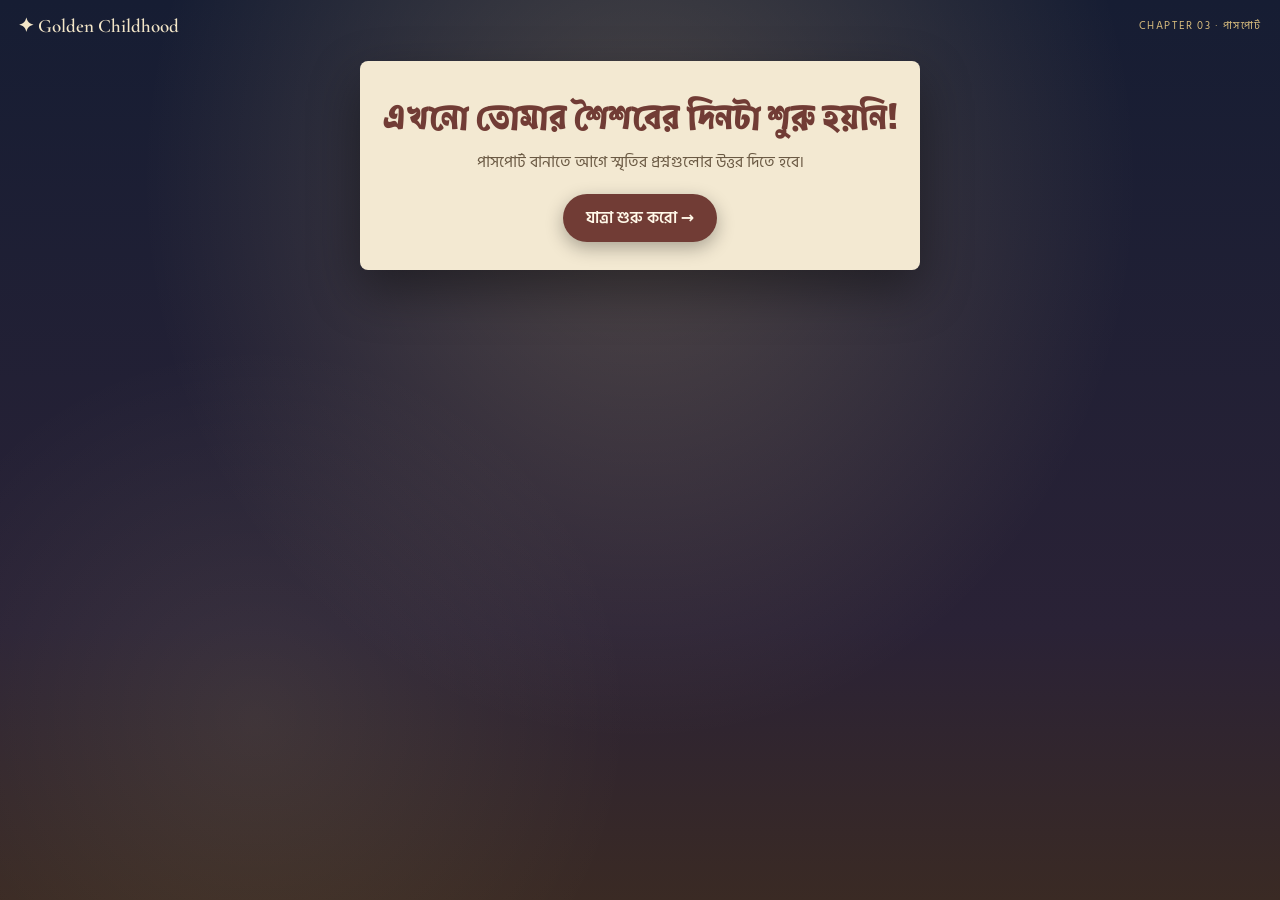
==== passport.html @ 3aced64f "project complete" ====
<!DOCTYPE html>
<html lang="bn">
<head>
    <meta charset="UTF-8">
    <link rel="icon" href="data:image/svg+xml,%3Csvg xmlns=%22http://www.w3.org/2000/svg%22 viewBox=%220 0 100 100%22%3E%3Crect width=%22100%22 height=%22100%22 rx=%2218%22 fill=%22%23713c35%22/%3E%3Cpath d=%22M50 18L57 43L82 50L57 57L50 82L43 57L18 50L43 43Z%22 fill=%22%23d9bd7e%22/%3E%3C/svg%3E">
    <meta name="viewport" content="width=device-width, initial-scale=1.0, viewport-fit=cover">
    <title>আমার শৈশবের পাসপোর্ট · Golden Childhood Passport</title>
    <meta name="description" content="Every childhood has a story. আমার শৈশবের পাসপোর্ট দেখো, তারপর নিজেরটা বানাও।">
    <meta property="og:title" content="আমার শৈশবের পাসপোর্ট ✦ Golden Childhood Passport">
    <meta property="og:description" content="হারিকেন, BTV, Nokia, টিফিন চুরি… তোমার শৈশবের স্কোর কত?">
    <meta name="theme-color" content="#2b2118">

    <link rel="preconnect" href="https://fonts.googleapis.com">
    <link rel="preconnect" href="https://fonts.gstatic.com" crossorigin>
    <link href="https://fonts.googleapis.com/css2?family=Atma:wght@400;500;600&family=Hind+Siliguri:wght@400;500;600;700&family=Noto+Serif+Bengali:wght@500;600;700&family=Cormorant+Garamond:wght@500;600;700&family=Cinzel:wght@500;600;700&family=VT323&display=swap" rel="stylesheet">

    <link rel="stylesheet" href="css/variables.css">
    <link rel="stylesheet" href="css/passport.css">
</head>

<body class="pp">

    <div class="pp-bg" aria-hidden="true"></div>

    <header class="pp-header">
        <a class="pp-brand" href="index.html">✦ <span>Golden Childhood</span></a>
        <span class="pp-chapter" id="chapterLabel">CHAPTER 03 · পাসপোর্ট</span>
    </header>

    <main class="pp-main">

        <!-- ========== A. NO DATA YET ========== -->
        <section class="pp-panel" id="emptyStep" hidden>
            <h1>এখনো তোমার শৈশবের দিনটা শুরু হয়নি!</h1>
            <p>পাসপোর্ট বানাতে আগে স্মৃতির প্রশ্নগুলোর উত্তর দিতে হবে।</p>
            <a class="pp-btn pp-btn-primary" href="index.html">যাত্রা শুরু করো →</a>
        </section>

        <!-- ========== B. PHOTO ========== -->
        <section class="pp-panel" id="photoStep" hidden>
            <span class="pp-eyebrow">শেষ ধাপ · ছবি</span>
            <h1>পাসপোর্টের জন্য একটা ছবি লাগাও</h1>
            <p>ছোটবেলার ছবি হলে সবচেয়ে ভালো! ছবিটা শুধু তোমার ফোনেই থাকবে, কোথাও আপলোড হবে না।</p>

            <div class="pp-cropper" id="cropper">
                <canvas id="cropCanvas" width="480" height="600"></canvas>
                <label class="pp-cropper-empty" id="cropEmpty" for="photoInput">
                    <span>📷</span>
                    <strong>ছবি বেছে নাও</strong>
                    <small>গ্যালারি বা ক্যামেরা থেকে</small>
                </label>
                <span class="pp-tape pp-tape-a"></span><span class="pp-tape pp-tape-b"></span>
            </div>
            <input type="file" id="photoInput" accept="image/*" hidden>

            <div class="pp-zoom" id="zoomRow" hidden>
                <span>−</span>
                <input type="range" id="zoomRange" min="1" max="3" step="0.01" value="1" aria-label="ছবি বড়-ছোট করো">
                <span>+</span>
            </div>
            <p class="pp-hint" id="cropHint" hidden>ছবি টেনে সরাও, স্লাইডার দিয়ে বড়-ছোট করো।</p>

            <div class="pp-actions">
                <button class="pp-btn pp-btn-ghost" id="skipPhoto" type="button">ছবি ছাড়াই চলো</button>
                <label class="pp-btn pp-btn-ghost" id="changePhoto" for="photoInput" hidden>অন্য ছবি</label>
                <button class="pp-btn pp-btn-primary" id="usePhoto" type="button" disabled>ছবিটা লাগাও ✓</button>
            </div>
        </section>

        <!-- ========== C. THE PASSPORT ========== -->
        <section class="pp-reveal" id="revealStep" hidden>

            <p class="pp-shared-note" id="sharedNote" hidden></p>

            <div class="pp-book" id="book">
                <!-- closed cover -->
                <button class="pp-cover" id="cover" type="button" aria-label="পাসপোর্ট খোলো">
                    <span class="pp-cover-top">গণ-শৈশব প্রজাতন্ত্র</span>
                    <span class="pp-cover-emblem">
                        <svg viewBox="0 0 100 100" aria-hidden="true">
                            <circle cx="50" cy="50" r="44" fill="none" stroke="currentColor" stroke-width="2"/>
                            <circle cx="50" cy="50" r="36" fill="none" stroke="currentColor" stroke-width="1"/>
                            <path d="M50 18 L56 40 L78 46 L56 52 L50 74 L44 52 L22 46 L44 40 Z" fill="currentColor"/>
                            <path d="M30 80 q20 -14 40 0" fill="none" stroke="currentColor" stroke-width="2"/>
                        </svg>
                    </span>
                    <span class="pp-cover-title">শৈশবের<br>পাসপোর্ট</span>
                    <span class="pp-cover-en">CHILDHOOD PASSPORT</span>
                    <span class="pp-cover-chip"></span>
                    <span class="pp-cover-tap" id="coverTap">খুলতে চাপ দাও ☝</span>
                </button>

                <!-- open spread -->
                <div class="pp-spread" id="spread">
                    <!-- LEFT: identity -->
                    <div class="pp-page pp-left">
                        <div class="pp-page-head">
                            <span>গণ-শৈশব প্রজাতন্ত্র</span>
                            <strong>শৈশবের পাসপোর্ট · CHILDHOOD PASSPORT</strong>
                        </div>
                        <div class="pp-id">
                            <div class="pp-photo" id="ppPhoto">
                                <span class="pp-tape pp-tape-a"></span>
                            </div>
                            <dl class="pp-fields">
                                <div><dt>ডাকনাম / Name</dt><dd class="pp-hand" id="fName"></dd></div>
                                <div><dt>যুগ / Generation</dt><dd id="fEra"></dd></div>
                                <div><dt>জন্মসাল</dt><dd id="fYear"></dd></div>
                                <div><dt>শৈশবের ঠিকানা</dt><dd id="fPlace"></dd></div>
                                <div><dt>বেড়ে ওঠা</dt><dd id="fSetting"></dd></div>
                                <div><dt>পাসপোর্ট নং</dt><dd class="pp-mono" id="fNumber"></dd></div>
                            </dl>
                        </div>
                        <div class="pp-sign">
                            <span class="pp-hand" id="fSign"></span>
                            <small>বাহকের স্বাক্ষর · ইস্যু: <span id="fIssued"></span></small>
                        </div>
                        <div class="pp-mrz" id="mrz"></div>
                    </div>

                    <!-- RIGHT: score + stamps -->
                    <div class="pp-page pp-right">
                        <div class="pp-page-head">
                            <span>ভিসা ও স্ট্যাম্প</span>
                            <strong>VISAS · শৈশবের ১২টা জায়গা</strong>
                        </div>

                        <div class="pp-score">
                            <div class="pp-score-box">
                                <strong id="scoreValue">০</strong><small>/১০০</small>
                                <canvas class="pp-scratch" id="scratch" width="300" height="140" aria-label="ঘষে স্কোর দেখো"></canvas>
                            </div>
                            <div class="pp-score-meta">
                                <span>Childhood Memories Score</span>
                                <strong id="titleBn"></strong>
                                <em id="titleEn"></em>
                            </div>
                        </div>

                        <ol class="pp-stamps" id="stamps"></ol>

                        <div class="pp-badges" id="badgeRow"></div>
                    </div>
                </div>
            </div>

            <p class="pp-title-line" id="titleLine"></p>

            <!-- actions -->
            <div class="pp-actions pp-final-actions" id="finalActions" hidden>
                <button class="pp-btn pp-btn-primary" id="downloadBtn" type="button">⬇ ছবি হিসেবে নামাও</button>
                <button class="pp-btn pp-btn-primary" id="shareBtn" type="button">↗ বন্ধুদের পাঠাও</button>
                <a class="pp-btn pp-btn-ghost" href="quiz.html" id="editBtn">✎ উত্তর বদলাও</a>
                <button class="pp-btn pp-btn-ghost" id="photoBtn" type="button">📷 ছবি বদলাও</button>
            </div>
            <div class="pp-actions" id="sharedActions" hidden>
                <a class="pp-btn pp-btn-primary" href="index.html">✦ আমারটা বানাই</a>
            </div>
            <p class="pp-toast" id="ppToast" role="status" aria-live="polite"></p>

            <!-- comparison with a friend -->
            <section class="pp-compare" id="compare" hidden>
                <h2>তুমি বনাম <span id="compareName"></span></h2>
                <div class="pp-compare-score" id="compareScore"></div>
                <ul class="pp-compare-list" id="compareList"></ul>
            </section>

            <!-- CV style detail view -->
            <section class="pp-cv" id="cv" hidden>
                <header class="pp-cv-head">
                    <span class="pp-eyebrow">বিস্তারিত · শৈশবের জীবনবৃত্তান্ত</span>
                    <h2 id="cvName"></h2>
                    <p id="cvSummary"></p>
                </header>

                <h3>জায়গা অনুযায়ী স্মৃতি</h3>
                <ul class="pp-bars" id="cvBars"></ul>

                <h3>ব্যাজ সংগ্রহ <small id="cvBadgeCount"></small></h3>
                <ul class="pp-badge-list" id="cvBadges"></ul>

                <div id="cvMemoriesWrap">
                    <h3>নিজের লেখা স্মৃতি</h3>
                    <ul class="pp-memories" id="cvMemories"></ul>
                </div>
            </section>
        </section>
    </main>

    <canvas id="exportCanvas" width="1080" height="1350" hidden></canvas>

    <script src="js/data/questions.js"></script>
    <script src="js/data/journey.js"></script>
    <script src="js/data/badges.js"></script>
    <script src="js/data/titles.js"></script>
    <script src="js/utils/helpers.js"></script>
    <script src="js/modules/storage.js"></script>
    <script src="js/modules/generation.js"></script>
    <script src="js/modules/scoring.js"></script>
    <script src="js/modules/badge-engine.js"></script>
    <script src="js/modules/sound.js"></script>
    <script src="js/modules/photo-upload.js"></script>
    <script src="js/modules/report.js"></script>
    <script src="js/modules/passport.js"></script>
</body>
</html>
---- css/variables.css ----
/* =========================================
   GOLDEN CHILDHOOD PASSPORT
   GLOBAL CHILDHOOD DESIGN SYSTEM
   VERSION 2.0
========================================= */

:root {

    /* =====================================
       01. CORE COLORS — ORIGINAL IDENTITY
    ===================================== */

    --color-ink: #29251d;
    --color-ink-soft: #514638;
    --color-ink-muted: #786b59;

    --color-paper: #e9dfc8;
    --color-paper-light: #f3ead7;
    --color-paper-dark: #d2c3a3;

    --color-burgundy: #713c35;
    --color-burgundy-dark: #4b2927;
    --color-burgundy-light: #8a5549;

    --color-antique-gold: #a88a53;
    --color-gold-light: #c9ad78;
    --color-gold-pale: #e0cca0;

    --color-muted-green: #65715b;

    --color-white: #fffdf7;
    --color-black: #17140f;


    /* =====================================
       02. CHILDHOOD WORLD COLOR PALETTE
    ===================================== */

    /* Sky & Open World */

    --color-sky: #a9c7ce;
    --color-sky-light: #d5e5df;
    --color-sky-dark: #718f96;

    /* Nature & Village */

    --color-leaf: #84936b;
    --color-leaf-light: #b4bd91;
    --color-leaf-dark: #4e6449;

    /* Childhood Play */

    --color-kite-red: #b95d4c;
    --color-mustard: #d5aa55;
    --color-play-blue: #789eae;
    --color-chalk: #fff9e9;

    /* Warm Memory */

    --color-sunset: #d99b72;
    --color-memory-pink: #d6a69a;
    --color-memory-orange: #c98255;
    --color-memory-cream: #f7edda;

    /* Night Memories */

    --color-night: #303c4a;
    --color-night-blue: #526779;
    --color-lantern: #e6b75f;


    /* =====================================
       03. GRADIENT SYSTEM
    ===================================== */

    --gradient-welcome:
        linear-gradient(
            135deg,
            #f4e8d0 0%,
            #e8d6b5 45%,
            #d8c5a1 100%
        );

    --gradient-childhood:
        linear-gradient(
            135deg,
            #f4e6ca 0%,
            #e9d8b8 50%,
            #d8c9a9 100%
        );

    --gradient-sunset:
        linear-gradient(
            135deg,
            #e9c5a4 0%,
            #d9a58c 50%,
            #b97968 100%
        );

    --gradient-nature:
        linear-gradient(
            135deg,
            #e5e7cf 0%,
            #bdc7a2 55%,
            #879875 100%
        );

    --gradient-night:
        linear-gradient(
            135deg,
            #485664 0%,
            #303c4a 55%,
            #252d38 100%
        );

    --gradient-golden:
        linear-gradient(
            135deg,
            #e5cf9d 0%,
            #c5a66b 50%,
            #987849 100%
        );


    /* =====================================
       04. TYPOGRAPHY
    ===================================== */

    --font-display: 'Cormorant Garamond', Georgia, serif;
    --font-body: 'DM Sans', Arial, sans-serif;

    --font-size-xs: 11px;
    --font-size-sm: 13px;
    --font-size-base: 16px;
    --font-size-lg: 18px;

    --font-size-xl: 22px;
    --font-size-2xl: 30px;
    --font-size-3xl: 40px;
    --font-size-hero: clamp(42px, 6vw, 76px);

    --line-height-tight: 1.15;
    --line-height-normal: 1.6;
    --line-height-relaxed: 1.8;


    /* =====================================
       05. LAYOUT
    ===================================== */

    --page-width: 1400px;

    --page-padding: clamp(20px, 5vw, 80px);

    --header-height: 60px;

    --section-gap: clamp(40px, 7vw, 90px);

    --content-width: 900px;


    /* =====================================
       06. BACKGROUND SYSTEM
    ===================================== */

    --background-paper:
        linear-gradient(
            135deg,
            #f5ecd9,
            #e9dfc8
        );

    --background-vintage:
        radial-gradient(
            circle at 15% 20%,
            rgba(255, 248, 225, 0.8),
            transparent 35%
        ),
        radial-gradient(
            circle at 85% 80%,
            rgba(193, 158, 103, 0.15),
            transparent 35%
        ),
        #e9dfc8;

    --background-childhood:
        radial-gradient(
            circle at 15% 15%,
            rgba(255, 244, 210, 0.85),
            transparent 30%
        ),
        radial-gradient(
            circle at 85% 25%,
            rgba(169, 199, 206, 0.25),
            transparent 35%
        ),
        linear-gradient(
            135deg,
            #f3ead7,
            #e5d7ba
        );


    /* =====================================
       07. TEXTURE & DECORATION
    ===================================== */

    --texture-opacity: 0.12;

    --decoration-opacity: 0.75;

    --overlay-paper:
        rgba(247, 237, 218, 0.72);

    --overlay-dark:
        rgba(41, 37, 29, 0.35);

    --overlay-gold:
        rgba(201, 173, 120, 0.18);


    /* =====================================
       08. BORDER
    ===================================== */

    --border-light:
        1px solid rgba(168, 138, 83, 0.35);

    --border-gold:
        1px solid var(--color-antique-gold);

    --border-burgundy:
        1px solid var(--color-burgundy);

    --border-vintage:
        1px solid rgba(113, 60, 53, 0.22);

    --border-dashed:
        1px dashed rgba(168, 138, 83, 0.55);


    /* =====================================
       09. SHADOW
    ===================================== */

    --shadow-soft:
        0 8px 25px rgba(56, 43, 27, 0.10);

    --shadow-medium:
        0 15px 35px rgba(56, 43, 27, 0.16);

    --shadow-strong:
        0 25px 55px rgba(56, 43, 27, 0.25);

    --shadow-paper:
        0 12px 30px rgba(70, 52, 31, 0.12);

    --shadow-floating:
        0 18px 40px rgba(48, 42, 31, 0.18);

    --shadow-glow-gold:
        0 0 25px rgba(230, 183, 95, 0.25);


    /* =====================================
       10. RADIUS
    ===================================== */

    --radius-small: 2px;
    --radius-medium: 6px;
    --radius-large: 12px;
    --radius-round: 50%;

    --radius-card: 14px;
    --radius-paper: 4px;
    --radius-pill: 999px;


    /* =====================================
       11. TRANSITIONS
    ===================================== */

    --transition-fast: 0.2s ease;
    --transition: 0.3s ease;
    --transition-slow: 0.5s ease;

    --transition-page: 0.8s ease-in-out;

    --ease-childhood:
        cubic-bezier(0.22, 1, 0.36, 1);

    --ease-memory:
        cubic-bezier(0.65, 0, 0.35, 1);


    /* =====================================
       12. ANIMATION DURATIONS
    ===================================== */

    --duration-fast: 0.3s;
    --duration-normal: 0.6s;
    --duration-slow: 1s;
    --duration-dreamy: 2.5s;
    --duration-floating: 4s;

    --animation-distance: 24px;


    /* =====================================
       13. Z-INDEX
    ===================================== */

    --z-background: -1;
    --z-content: 1;
    --z-header: 5;
    --z-decoration: 10;
    --z-overlay: 100;

    --z-modal: 200;
    --z-animation: 300;


    /* =====================================
       14. ACCESSIBILITY
    ===================================== */

    --focus-outline:
        3px solid rgba(113, 60, 53, 0.65);

    --focus-offset: 4px;

}
---- css/passport.css ----
/* =========================================================
   GOLDEN CHILDHOOD PASSPORT
   CHAPTER 03 — THE PASSPORT
========================================================= */

:root {
    --f-ui: "Hind Siliguri", "DM Sans", system-ui, sans-serif;
    --f-hand: "Atma", "Hind Siliguri", cursive;
    --f-en: "Cormorant Garamond", Georgia, serif;
    --burgundy: #713c35;
    --burgundy-dark: #4b2927;
    --gold: #a88a53;
    --gold-light: #d9bd7e;
    --paper: #f3e9d2;
    --ink: #2c2318;
    --ink-soft: #6b5a44;
    --ease: cubic-bezier(.22, .8, .2, 1);
}

* { box-sizing: border-box; }

body.pp {
    margin: 0;
    min-height: 100vh;
    font-family: var(--f-ui);
    color: var(--ink);
    background: #1d2238;
    overflow-x: hidden;
}

[hidden] { display: none !important; }

.pp-bg {
    position: fixed;
    inset: 0;
    z-index: 0;
    background:
        radial-gradient(ellipse at 50% 20%, rgba(255, 214, 140, .22), transparent 55%),
        radial-gradient(circle at 20% 80%, rgba(255, 246, 166, .08), transparent 30%),
        linear-gradient(180deg, #161d33, #2a2236 70%, #3a2a24);
}

.pp-header {
    position: relative;
    z-index: 2;
    display: flex;
    justify-content: space-between;
    align-items: center;
    padding: 14px 18px;
    color: #f3e6c8;
}
.pp-brand { color: inherit; text-decoration: none; font-family: var(--f-en); font-size: 19px; font-weight: 600; }
.pp-chapter { font-size: 11px; letter-spacing: .14em; color: var(--gold-light); }

.pp-main {
    position: relative;
    z-index: 1;
    width: min(1040px, 100% - 24px);
    margin: 0 auto;
    padding-bottom: 60px;
}

.pp-eyebrow { font-size: 11px; letter-spacing: .16em; color: var(--gold); font-weight: 700; text-transform: uppercase; }

/* ---------- buttons ---------- */

.pp-actions { display: flex; flex-wrap: wrap; justify-content: center; gap: 10px; margin-top: 18px; }
.pp-btn {
    display: inline-flex;
    align-items: center;
    justify-content: center;
    min-height: 48px;
    padding: 10px 22px;
    border-radius: 999px;
    border: 1.5px solid transparent;
    font: 600 16px var(--f-ui);
    text-decoration: none;
    cursor: pointer;
    transition: transform .2s var(--ease), opacity .2s;
}
.pp-btn:active { transform: scale(.97); }
.pp-btn:disabled { opacity: .45; cursor: not-allowed; }
.pp-btn-primary { background: var(--burgundy); color: #fff8e8; box-shadow: 0 6px 18px rgba(0,0,0,.3); }
.pp-btn-ghost { background: rgba(255, 248, 232, .1); color: #f3e6c8; border-color: rgba(243, 230, 200, .4); }
.pp-panel .pp-btn-ghost { background: transparent; color: var(--burgundy); border-color: rgba(113, 60, 53, .35); }

/* ---------- panels (empty + photo) ---------- */

.pp-panel {
    max-width: 560px;
    margin: 10px auto 0;
    padding: 28px 22px;
    text-align: center;
    background: var(--paper);
    border-radius: 8px;
    box-shadow: 0 20px 50px rgba(0,0,0,.4);
}
.pp-panel h1 { font-family: var(--f-hand); color: var(--burgundy); font-size: clamp(26px, 6vw, 34px); margin: 8px 0; line-height: 1.3; }
.pp-panel p { color: var(--ink-soft); line-height: 1.7; margin: 0 0 18px; }

.pp-cropper {
    position: relative;
    width: min(260px, 70vw);
    aspect-ratio: 4 / 5;
    margin: 6px auto 10px;
    padding: 10px;
    background: #fffaf0;
    box-shadow: 0 10px 24px rgba(0,0,0,.2);
    transform: rotate(-2deg);
}
.pp-cropper canvas { width: 100%; height: 100%; display: block; touch-action: none; cursor: grab; }
.pp-cropper-empty {
    position: absolute;
    inset: 10px;
    display: flex;
    flex-direction: column;
    align-items: center;
    justify-content: center;
    gap: 4px;
    border: 2px dashed #b89f74;
    background: #efe4cb;
    cursor: pointer;
    color: var(--ink-soft);
}
.pp-cropper-empty span { font-size: 44px; }
.pp-cropper-empty strong { color: var(--burgundy); font-size: 18px; }

.pp-tape {
    position: absolute;
    width: 70px;
    height: 22px;
    background: rgba(214, 196, 150, .8);
    box-shadow: 0 1px 2px rgba(0,0,0,.12);
    z-index: 2;
}
.pp-tape-a { top: -9px; left: -14px; transform: rotate(-32deg); }
.pp-tape-b { bottom: -6px; right: -16px; transform: rotate(-28deg); }

.pp-zoom { display: flex; align-items: center; gap: 10px; max-width: 260px; margin: 0 auto; color: var(--ink-soft); }
.pp-zoom input { flex: 1; accent-color: var(--burgundy); }
.pp-hint { font-size: 13px !important; margin: 6px 0 0 !important; }

/* =========================================================
   THE BOOK
========================================================= */

.pp-reveal { text-align: center; }
.pp-shared-note { color: #f3e6c8; font-family: var(--f-hand); font-size: 20px; margin: 4px 0 14px; }

.pp-book {
    position: relative;
    margin: 6px auto 0;
    perspective: 1800px;
    max-width: 980px;
}

/* ---------- cover ---------- */
.pp-cover {
    position: relative;
    z-index: 3;
    display: flex;
    flex-direction: column;
    align-items: center;
    justify-content: center;
    gap: 14px;
    width: min(330px, 86vw);
    aspect-ratio: 7 / 10;
    margin: 0 auto;
    padding: 30px 20px;
    border: 0;
    border-radius: 6px 16px 16px 6px;
    color: var(--gold-light);
    background:
        radial-gradient(ellipse at 30% 20%, rgba(255,255,255,.12), transparent 50%),
        repeating-linear-gradient(45deg, rgba(0,0,0,.04) 0 2px, transparent 2px 5px),
        linear-gradient(135deg, #7b3f37, #4b2421);
    box-shadow: inset 6px 0 0 rgba(0,0,0,.25), inset 0 0 0 2px rgba(217, 189, 126, .2), 0 30px 60px rgba(0,0,0,.55);
    cursor: pointer;
    transform-origin: left center;
    transition: transform 1s var(--ease), opacity .4s .6s;
    font-family: var(--f-ui);
    animation: coverFloat 4s ease-in-out infinite;
}
@keyframes coverFloat { 50% { transform: translateY(-6px) rotate(-.6deg); } }
.pp-cover-top { font-size: 15px; letter-spacing: .1em; }
.pp-cover-emblem { width: 110px; height: 110px; filter: drop-shadow(0 2px 0 rgba(0,0,0,.3)); }
.pp-cover-emblem svg { width: 100%; height: 100%; }
.pp-cover-title { font-family: var(--f-hand); font-size: 40px; line-height: 1.15; text-shadow: 0 2px 0 rgba(0,0,0,.3); }
.pp-cover-en { font-family: "Cinzel", serif; font-size: 13px; letter-spacing: .25em; }
.pp-cover-chip { width: 34px; height: 24px; border: 1.5px solid currentColor; border-radius: 4px; opacity: .7; }
.pp-cover-tap {
    position: absolute;
    bottom: -44px;
    color: #f3e6c8;
    font-size: 15px;
    animation: tap 1.6s ease-in-out infinite;
}
@keyframes tap { 50% { transform: translateY(-4px); opacity: .6; } }

.pp-book.open .pp-cover {
    animation: none;
    transform: rotateY(-115deg);
    opacity: 0;
    pointer-events: none;
    position: absolute;
    left: 0;
    right: 0;
    top: 0;
}

/* ---------- spread ---------- */
.pp-spread {
    display: none;
    text-align: left;
}
.pp-book.open .pp-spread {
    display: grid;
    animation: spreadIn .9s var(--ease) both;
}
@keyframes spreadIn { from { opacity: 0; transform: scale(.94) rotateX(8deg); } }

@media (min-width: 860px) {
    .pp-book.open .pp-spread { grid-template-columns: 1fr 1fr; }
    .pp-left { border-radius: 10px 0 0 10px; }
    .pp-right { border-radius: 0 10px 10px 0; }
    .pp-mrz { font-size: 13.5px; }
    .pp-left::after {
        content: "";
        position: absolute;
        top: 0;
        right: 0;
        bottom: 0;
        width: 40px;
        background: linear-gradient(90deg, transparent, rgba(80, 50, 20, .18));
        pointer-events: none;
    }
    .pp-right::before {
        content: "";
        position: absolute;
        top: 0;
        left: 0;
        bottom: 0;
        width: 30px;
        background: linear-gradient(270deg, transparent, rgba(80, 50, 20, .14));
        pointer-events: none;
    }
}
@media (max-width: 859px) {
    .pp-left { border-radius: 10px 10px 0 0; }
    .pp-right { border-radius: 0 0 10px 10px; border-top: 2px dashed rgba(113, 60, 53, .2); }
}

.pp-page {
    position: relative;
    padding: 22px 20px 20px;
    background:
        radial-gradient(circle at 50% 55%, rgba(168, 138, 83, .08) 0 120px, transparent 121px),
        repeating-linear-gradient(0deg, transparent 0 22px, rgba(168, 138, 83, .05) 22px 23px),
        linear-gradient(180deg, #f6eed9, #ecdfc0);
    box-shadow: 0 30px 60px rgba(0,0,0,.45);
    overflow: hidden;
}
.pp-page::selection { background: transparent; }

.pp-page-head { text-align: center; margin-bottom: 14px; }
.pp-page-head span { display: block; font-size: 11px; letter-spacing: .14em; color: var(--gold); }
.pp-page-head strong { font-size: 13px; color: var(--burgundy); letter-spacing: .04em; }

/* identity */
.pp-id { display: grid; grid-template-columns: 120px 1fr; gap: 16px; align-items: start; }
.pp-photo {
    position: relative;
    aspect-ratio: 4 / 5;
    padding: 6px;
    background: #fffaf0;
    box-shadow: 0 6px 14px rgba(0,0,0,.2);
    transform: rotate(-2.5deg);
}
.pp-photo img { width: 100%; height: 100%; object-fit: cover; display: block; filter: sepia(.25) contrast(1.05); }
.pp-photo-initial {
    display: grid;
    place-items: center;
    width: 100%;
    height: 100%;
    background: #d9c8a4;
    font-family: var(--f-hand);
    font-size: 56px;
    color: var(--burgundy);
}
.pp-photo .pp-tape-a { width: 56px; height: 18px; top: -8px; left: 30px; transform: rotate(-6deg); }

.pp-fields { margin: 0; display: grid; gap: 7px; }
.pp-fields div { border-bottom: 1px dotted rgba(113, 60, 53, .3); padding-bottom: 3px; }
.pp-fields dt { font-size: 10.5px; letter-spacing: .04em; color: #8a6f45; }
.pp-fields dd { margin: 0; font-size: 15.5px; font-weight: 600; color: var(--ink); overflow-wrap: anywhere; }
.pp-hand { font-family: var(--f-hand); color: #1f3a6b !important; font-size: 24px !important; font-weight: 600; line-height: 1.2; }
.pp-mono { font-family: "VT323", monospace; font-size: 20px !important; letter-spacing: .08em; }

.pp-sign { margin-top: 16px; text-align: right; }
.pp-sign .pp-hand { display: inline-block; transform: rotate(-4deg); font-size: 28px !important; border-bottom: 1px solid rgba(31, 58, 107, .3); padding: 0 12px; }
.pp-sign small { display: block; font-size: 11px; color: #8a6f45; margin-top: 4px; }

.pp-mrz {
    margin: 16px -20px -20px;
    padding: 10px 16px;
    background: rgba(255, 255, 255, .45);
    font-family: "VT323", monospace;
    font-size: clamp(10.5px, 2.9vw, 15px);
    letter-spacing: .06em;
    color: #3a3328;
    line-height: 1.3;
    overflow: hidden;
}
.pp-mrz span { display: block; white-space: nowrap; }

/* score + scratch card */
.pp-score { display: flex; align-items: center; gap: 14px; margin-bottom: 14px; }
.pp-score-box {
    position: relative;
    flex: 0 0 150px;
    height: 76px;
    display: flex;
    align-items: baseline;
    justify-content: center;
    gap: 2px;
    padding-top: 6px;
    border: 3px double var(--burgundy);
    border-radius: 10px;
    color: var(--burgundy);
    transform: rotate(-3deg);
    background: rgba(255,255,255,.35);
}
.pp-score-box strong { font-size: 54px; line-height: 1; font-weight: 700; }
.pp-score-box small { font-size: 16px; font-weight: 600; }
.pp-scratch {
    position: absolute;
    inset: -3px;
    width: calc(100% + 6px);
    height: calc(100% + 6px);
    border-radius: 10px;
    cursor: crosshair;
    touch-action: none;
    transition: opacity .5s;
}
.pp-scratch.cleared { opacity: 0; }
.pp-scratch.wiggle { animation: wiggle 1.2s ease-in-out 3; }
@keyframes wiggle { 20% { transform: rotate(-3deg); } 40% { transform: rotate(3deg); } 60% { transform: rotate(-2deg); } }
.pp-book.scored .pp-score-box { animation: pop .5s var(--ease); }
@keyframes pop { 50% { transform: rotate(-3deg) scale(1.12); } }

.pp-score-meta { display: flex; flex-direction: column; line-height: 1.25; }
.pp-score-meta span { font-size: 11px; letter-spacing: .1em; color: #8a6f45; text-transform: uppercase; }
.pp-score-meta strong { font-family: var(--f-hand); font-size: 24px; color: var(--burgundy); opacity: 0; transition: opacity .6s; }
.pp-score-meta em { font-family: "Cinzel", serif; font-style: normal; font-size: 12px; letter-spacing: .12em; color: var(--gold); opacity: 0; transition: opacity .6s .2s; }
.pp-book.scored .pp-score-meta strong, .pp-book.scored .pp-score-meta em { opacity: 1; }

/* 12 visa stamps */
.pp-stamps {
    list-style: none;
    margin: 0;
    padding: 0;
    display: grid;
    grid-template-columns: repeat(4, 1fr);
    gap: 8px 6px;
}
.pp-stamp {
    display: flex;
    flex-direction: column;
    align-items: center;
    justify-content: center;
    aspect-ratio: 1;
    border-radius: 50%;
    border: 2.5px solid var(--c);
    outline: 1px solid var(--c);
    outline-offset: -7px;
    color: var(--c);
    opacity: 0;
    transform: scale(2) rotate(-30deg);
    line-height: 1.05;
    text-align: center;
    padding: 4px;
}
.pp-stamp.is-missing { border-style: dashed; outline: 0; filter: grayscale(1); }
.pp-stamp-icon { font-size: clamp(18px, 5vw, 24px); }
.pp-stamp strong { font-size: 13px; }
.pp-stamp small { font-size: 8.5px; font-weight: 600; max-width: 90%; }
.stamping .pp-stamp { animation: stampIn .45s cubic-bezier(.3, 1.6, .5, 1) var(--d) forwards; }
@keyframes stampIn { to { opacity: var(--o); transform: scale(1) rotate(var(--r)); } }

.pp-badges { display: flex; flex-wrap: wrap; gap: 6px; margin-top: 14px; min-height: 30px; }
.pp-badge {
    padding: 4px 11px;
    border-radius: 999px;
    font-size: 13px;
    font-weight: 600;
    opacity: 0;
    transform: translateY(8px);
}
.pp-book.scored .pp-badge { animation: badgeIn .5s var(--ease) var(--d) forwards; }
@keyframes badgeIn { to { opacity: 1; transform: none; } }
.pp-common { background: #e2d3b1; color: #3a2d1e; }
.pp-rare { background: var(--gold); color: #fff8e8; }
.pp-legendary { background: var(--burgundy); color: #fff2cf; box-shadow: 0 0 0 2px rgba(217, 189, 126, .6); }
.pp-more { background: transparent; color: var(--ink-soft); border: 1px dashed var(--gold); }

.pp-title-line {
    color: #f3e6c8;
    font-family: var(--f-hand);
    font-size: 22px;
    margin: 18px auto 0;
    max-width: 30em;
    opacity: 0;
    transition: opacity .8s;
}
.pp-title-line.show { opacity: 1; }

.pp-toast { color: var(--gold-light); min-height: 1.5em; margin: 10px 0 0; }
.pp-toast.show { animation: fadeToast 3s ease forwards; }
@keyframes fadeToast { 0% { opacity: 0; } 10%, 80% { opacity: 1; } 100% { opacity: 0; } }

/* =========================================================
   COMPARE + CV
========================================================= */

.pp-compare, .pp-cv {
    margin: 30px auto 0;
    max-width: 760px;
    padding: 24px 20px;
    text-align: left;
    background: var(--paper);
    border-radius: 8px;
    box-shadow: 0 20px 50px rgba(0,0,0,.35);
}
.pp-compare h2, .pp-cv h2 { font-family: var(--f-hand); color: var(--burgundy); margin: 4px 0 8px; font-size: 28px; line-height: 1.3; }
.pp-compare h2 { text-align: center; }

.pp-compare-score { display: flex; justify-content: space-around; align-items: center; text-align: center; margin-bottom: 14px; }
.pp-compare-score strong { display: block; font-size: 40px; color: var(--burgundy); }
.pp-compare-score small { color: var(--ink-soft); }
.pp-compare-score span { font-family: var(--f-hand); font-size: 18px; color: #3f6b4a; }
.pp-compare-list { list-style: none; margin: 0; padding: 0; display: grid; gap: 4px; }
.pp-compare-list li { display: grid; grid-template-columns: 48px 1fr 48px; text-align: center; padding: 6px; border-radius: 6px; font-size: 15px; }
.pp-compare-list li.me span:first-child, .pp-compare-list li.friend span:last-child { font-weight: 700; color: #2f6b3a; }
.pp-compare-list li:nth-child(odd) { background: rgba(168, 138, 83, .1); }

.pp-cv-head p { color: var(--ink-soft); line-height: 1.7; margin: 0; }
.pp-cv h3 { font-size: 17px; color: var(--burgundy); margin: 22px 0 10px; border-bottom: 1px solid rgba(113, 60, 53, .2); padding-bottom: 6px; }
.pp-cv h3 small { font-weight: 500; color: var(--ink-soft); }

.pp-bars { list-style: none; margin: 0; padding: 0; display: grid; gap: 8px; }
.pp-bars li { display: grid; grid-template-columns: 140px 1fr 70px; gap: 10px; align-items: center; font-size: 14.5px; }
.pp-bar { height: 10px; border-radius: 5px; background: rgba(168, 138, 83, .2); overflow: hidden; }
.pp-bar i { display: block; height: 100%; width: var(--p); background: var(--c); border-radius: 5px; animation: grow 1s var(--ease); }
@keyframes grow { from { width: 0; } }
.pp-bar-value { text-align: right; color: var(--ink-soft); font-size: 13px; }
@media (max-width: 520px) {
    .pp-bars li { grid-template-columns: 1fr 64px; }
    .pp-bar { grid-column: 1 / -1; grid-row: 2; }
}

.pp-badge-list { list-style: none; margin: 0; padding: 0; display: grid; gap: 8px; }
.pp-badge-list li {
    display: grid;
    grid-template-columns: 42px 1fr auto;
    gap: 10px;
    align-items: center;
    padding: 8px 12px;
    border-radius: 10px;
}
.pp-badge-list li.pp-common { background: rgba(226, 211, 177, .6); color: var(--ink); }
.pp-badge-list li.pp-rare { background: rgba(168, 138, 83, .25); color: var(--ink); }
.pp-badge-list li.pp-legendary { background: rgba(113, 60, 53, .12); color: var(--ink); box-shadow: inset 0 0 0 1.5px rgba(113, 60, 53, .4); }
.pp-badge-list li.pp-locked { background: transparent; border: 1.5px dashed rgba(113, 60, 53, .3); color: var(--ink-soft); }
.pp-badge-icon { font-size: 28px; text-align: center; }
.pp-badge-list strong { display: block; font-size: 16px; }
.pp-badge-list small { color: var(--ink-soft); font-size: 13px; }
.pp-badge-list em { font-style: normal; font-size: 11px; font-weight: 700; color: var(--burgundy); }

.pp-memories { list-style: none; margin: 0; padding: 0; display: grid; gap: 12px; }
.pp-memories li {
    padding: 10px 14px 10px 40px;
    background:
        linear-gradient(90deg, transparent 28px, rgba(200, 80, 80, .45) 28px 30px, transparent 30px),
        repeating-linear-gradient(180deg, #fffdf4 0 29px, #c7d7e8 29px 30px);
    border-radius: 4px;
}
.pp-memories small { display: block; font-size: 12.5px; color: #7b8aa0; line-height: 1.5; }
.pp-memories p { margin: 4px 0 0; font-family: var(--f-hand); font-size: 19px; color: #22324a; line-height: 30px; }

@media (prefers-reduced-motion: reduce) {
    *, *::before, *::after { animation-duration: .01ms !important; animation-delay: 0ms !important; transition-duration: .01ms !important; }
}
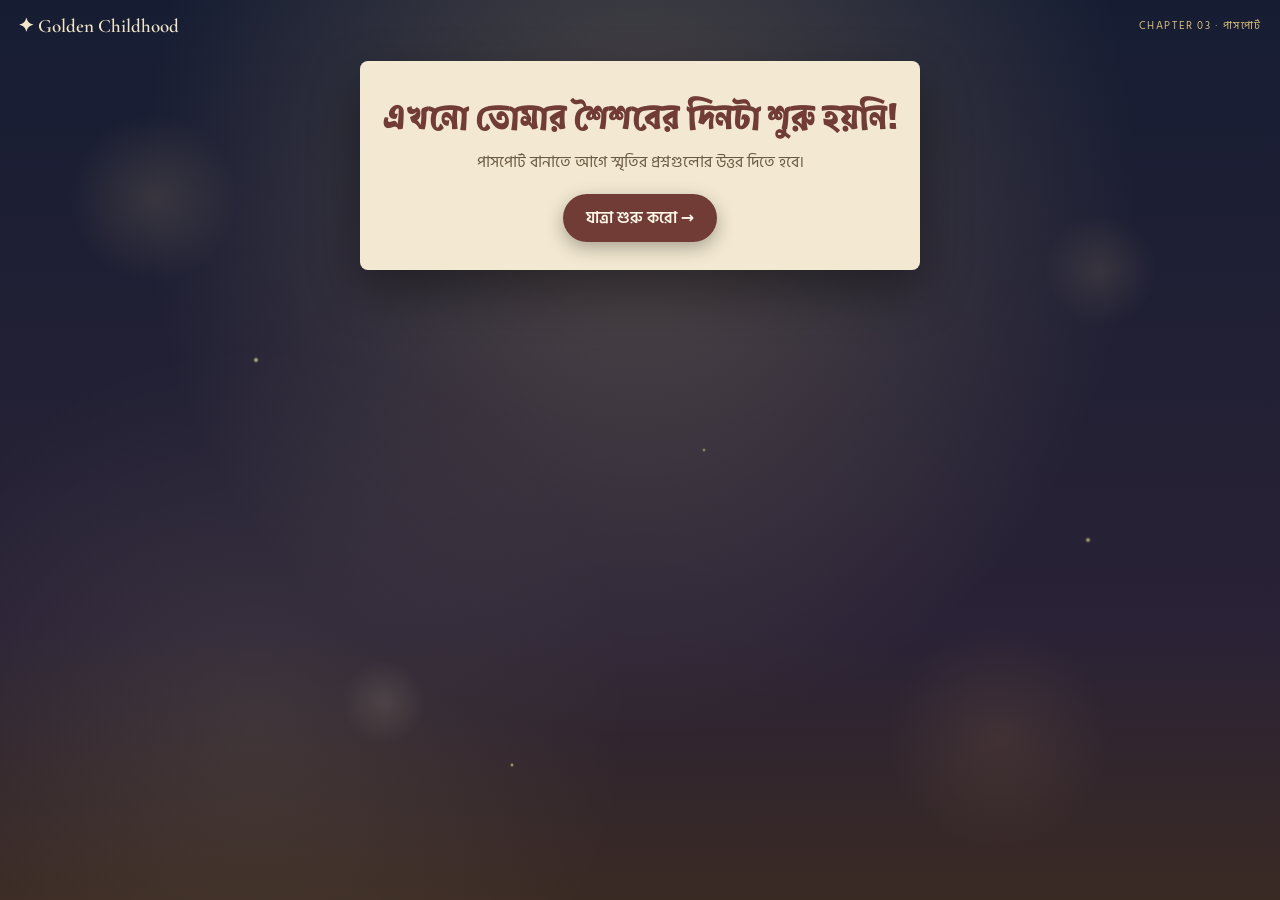
==== commit 670c61d2: "project  updated" ====
--- a/passport.html
+++ b/passport.html
@@ -15,6 +15,7 @@
     <link href="https://fonts.googleapis.com/css2?family=Atma:wght@400;500;600&family=Hind+Siliguri:wght@400;500;600;700&family=Noto+Serif+Bengali:wght@500;600;700&family=Cormorant+Garamond:wght@500;600;700&family=Cinzel:wght@500;600;700&family=VT323&display=swap" rel="stylesheet">
 
     <link rel="stylesheet" href="css/variables.css">
+    <link rel="stylesheet" href="css/scenes.css">
     <link rel="stylesheet" href="css/passport.css">
 </head>
 
@@ -87,20 +88,43 @@
                     <span class="pp-cover-title">শৈশবের<br>পাসপোর্ট</span>
                     <span class="pp-cover-en">CHILDHOOD PASSPORT</span>
                     <span class="pp-cover-chip"></span>
+                    <span class="pp-cover-edition" id="coverEdition"></span>
+                    <span class="pp-foil" aria-hidden="true"></span>
+                    <span class="pp-stitch" aria-hidden="true"></span>
                     <span class="pp-cover-tap" id="coverTap">খুলতে চাপ দাও ☝</span>
                 </button>
 
                 <!-- open spread -->
                 <div class="pp-spread" id="spread">
+                    <!-- things tucked between the pages -->
+                    <div class="pp-tucked" id="tucked" aria-hidden="true"></div>
+                    <span class="pp-sheen" aria-hidden="true"></span>
+                    <!-- hidden UV ink, seen only under the UV torch -->
+                    <div class="pp-uv" id="uv" aria-hidden="true">
+                        <div class="pp-uv-half" id="uvLeft"></div>
+                        <div class="pp-uv-half" id="uvRight"></div>
+                    </div>
                     <!-- LEFT: identity -->
                     <div class="pp-page pp-left">
+                        <span class="pp-watermark" aria-hidden="true">🪁</span>
+                        <span class="pp-ribbon" id="ribbon"></span>
                         <div class="pp-page-head">
                             <span>গণ-শৈশব প্রজাতন্ত্র</span>
                             <strong>শৈশবের পাসপোর্ট · CHILDHOOD PASSPORT</strong>
+                            <em class="pp-micro" aria-hidden="true">শৈশবশৈশবশৈশবশৈশবশৈশবশৈশবশৈশবশৈশবশৈশবশৈশবশৈশবশৈশবশৈশবশৈশব</em>
                         </div>
                         <div class="pp-id">
-                            <div class="pp-photo" id="ppPhoto">
-                                <span class="pp-tape pp-tape-a"></span>
+                            <span class="pp-laminate" aria-hidden="true"></span>
+                            <div class="pp-photo-col">
+                                <div class="pp-photo" id="ppPhoto">
+                                    <span class="pp-tape pp-tape-a"></span>
+                                    <span class="pp-holo" aria-hidden="true"></span>
+                                </div>
+                                <div class="pp-doodle" aria-hidden="true">
+                                    <svg viewBox="0 0 60 50"><path d="M30 46 C 26 34, 34 24, 28 6 M20 14 L28 4 L36 13"/></svg>
+                                    <span>এটা আমি!</span>
+                                    <svg class="pp-doodle-sun" viewBox="0 0 40 40"><circle cx="20" cy="20" r="7"/><path d="M20 4v6M20 30v6M4 20h6M30 20h6M9 9l4 4M27 27l4 4M31 9l-4 4M9 31l4-4"/></svg>
+                                </div>
                             </div>
                             <dl class="pp-fields">
                                 <div><dt>ডাকনাম / Name</dt><dd class="pp-hand" id="fName"></dd></div>
@@ -112,17 +136,40 @@
                             </dl>
                         </div>
                         <div class="pp-sign">
-                            <span class="pp-hand" id="fSign"></span>
+                            <div class="pp-ghost" id="ppGhost" aria-hidden="true"></div>
+                            <span class="pp-hand pp-signature" id="fSign"></span>
                             <small>বাহকের স্বাক্ষর · ইস্যু: <span id="fIssued"></span></small>
                         </div>
+                        <div class="pp-identity" id="identity">
+                            <span>শৈশবের পরিচয় · তুমি ছিলে</span>
+                            <strong id="identityTitle"></strong>
+                            <b class="pp-identity-second" id="identitySecond" hidden></b>
+                            <em id="identityLine"></em>
+                        </div>
+
+                        <!-- how much of the childhood was lived -->
+                        <div class="pp-exp" id="exp">
+                            <div class="pp-exp-head">
+                                <span>অভিজ্ঞতার খতিয়ান</span>
+                                <p><strong id="expDid">০</strong><em>টা অভিজ্ঞতা<br>নিজে করেছ</em></p>
+                            </div>
+                            <div class="pp-exp-bar" aria-hidden="true"><i class="did" id="barDid"></i><i class="saw" id="barSaw"></i></div>
+                            <ul class="pp-exp-legend" id="expLegend"></ul>
+                            <p class="pp-exp-line" id="expLine"></p>
+                        </div>
+
                         <div class="pp-mrz" id="mrz"></div>
                     </div>
 
                     <!-- RIGHT: score + stamps -->
                     <div class="pp-page pp-right">
+                        <span class="pp-stain" aria-hidden="true"></span>
+                        <span class="pp-dogear" aria-hidden="true"></span>
+                        <span class="pp-perf" id="perf" aria-hidden="true"></span>
                         <div class="pp-page-head">
                             <span>ভিসা ও স্ট্যাম্প</span>
                             <strong>VISAS · শৈশবের ১২টা জায়গা</strong>
+                            <em class="pp-micro" aria-hidden="true">GOLDENCHILDHOODGOLDENCHILDHOODGOLDENCHILDHOODGOLDENCHILDHOOD</em>
                         </div>
 
                         <div class="pp-score">
@@ -138,13 +185,52 @@
                         </div>
 
                         <ol class="pp-stamps" id="stamps"></ol>
+                        <p class="pp-missing" id="missingPlaces" hidden></p>
 
                         <div class="pp-badges" id="badgeRow"></div>
+                        <div class="pp-seal" id="seal" aria-hidden="true"><span id="sealText"></span></div>
                     </div>
                 </div>
+
+                <!-- pages 3–4 -->
+                <div class="pp-spread pp-spread-2" id="spread2" hidden>
+                    <div class="pp-page pp-left pp-album">
+                        <div class="pp-page-head">
+                            <span>পাতা ৩</span>
+                            <strong>স্মৃতির অ্যালবাম · MEMORY ALBUM</strong>
+                            <em class="pp-micro" aria-hidden="true">শৈশবশৈশবশৈশবশৈশবশৈশবশৈশবশৈশবশৈশবশৈশবশৈশবশৈশবশৈশবশৈশবশৈশব</em>
+                        </div>
+                        <p class="pp-album-sub">সবচেয়ে উজ্জ্বল চারটা জায়গা</p>
+                        <div class="pp-album-grid" id="albumGrid"></div>
+                        <p class="pp-album-sub">নিজের হাতে লেখা</p>
+                        <div class="pp-album-notes" id="albumNotes"></div>
+                        <div class="pp-prefs" id="prefs" hidden></div>
+                    </div>
+                    <div class="pp-page pp-right pp-badgebook">
+                        <div class="pp-page-head">
+                            <span>পাতা ৪</span>
+                            <strong>ব্যাজের খাতা · BADGE BOOK</strong>
+                            <em class="pp-micro" aria-hidden="true">GOLDENCHILDHOODGOLDENCHILDHOODGOLDENCHILDHOODGOLDENCHILDHOOD</em>
+                        </div>
+                        <p class="pp-badgebook-count" id="badgeCount"></p>
+                        <ol class="pp-coins" id="coins"></ol>
+                    </div>
+                </div>
+            </div>
+
+            <!-- turn pages + UV torch -->
+            <div class="pp-pager" id="pager" hidden>
+                <button class="pp-btn pp-btn-ghost" id="prevPage" type="button" disabled>← আগের পাতা</button>
+                <button class="pp-btn pp-btn-uv" id="uvBtn" type="button" aria-pressed="false">🔦 UV আলো ফেলো</button>
+                <button class="pp-btn pp-btn-ghost" id="nextPage" type="button">পাতা ওল্টাও →</button>
             </div>
 
             <p class="pp-title-line" id="titleLine"></p>
+
+            <div class="pp-next" id="nextTier" hidden>
+                <div class="pp-next-bar"><i id="nextBar"></i></div>
+                <p id="nextText"></p>
+            </div>
 
             <!-- actions -->
             <div class="pp-actions pp-final-actions" id="finalActions" hidden>
@@ -162,6 +248,10 @@
             <section class="pp-compare" id="compare" hidden>
                 <h2>তুমি বনাম <span id="compareName"></span></h2>
                 <div class="pp-compare-score" id="compareScore"></div>
+                <div class="pp-envy" id="envy" hidden>
+                    <h3 id="envyTitle"></h3>
+                    <ul class="pp-envy-list" id="envyList"></ul>
+                </div>
                 <ul class="pp-compare-list" id="compareList"></ul>
             </section>
 
@@ -176,29 +266,28 @@
                 <h3>জায়গা অনুযায়ী স্মৃতি</h3>
                 <ul class="pp-bars" id="cvBars"></ul>
 
-                <h3>ব্যাজ সংগ্রহ <small id="cvBadgeCount"></small></h3>
-                <ul class="pp-badge-list" id="cvBadges"></ul>
-
-                <div id="cvMemoriesWrap">
-                    <h3>নিজের লেখা স্মৃতি</h3>
-                    <ul class="pp-memories" id="cvMemories"></ul>
-                </div>
             </section>
         </section>
     </main>
 
     <canvas id="exportCanvas" width="1080" height="1350" hidden></canvas>
 
+    <script src="js/config.js"></script>
+    <script src="js/vendor/qrcode.js"></script>
     <script src="js/data/questions.js"></script>
     <script src="js/data/journey.js"></script>
     <script src="js/data/badges.js"></script>
     <script src="js/data/titles.js"></script>
+    <script src="js/data/tiers.js"></script>
+    <script src="js/data/keepsakes.js"></script>
+    <script src="js/data/scenes.js"></script>
     <script src="js/utils/helpers.js"></script>
     <script src="js/modules/storage.js"></script>
     <script src="js/modules/generation.js"></script>
     <script src="js/modules/scoring.js"></script>
     <script src="js/modules/badge-engine.js"></script>
     <script src="js/modules/sound.js"></script>
+    <script src="js/modules/scene.js"></script>
     <script src="js/modules/photo-upload.js"></script>
     <script src="js/modules/report.js"></script>
     <script src="js/modules/passport.js"></script>
--- a/css/scenes.css
+++ b/css/scenes.css
@@ -0,0 +1,567 @@
+/* =========================================================
+   GOLDEN CHILDHOOD PASSPORT
+   QUESTION SCENES
+   Each question gets an animated "memory window".
+   Uses container units (cqw/cqh) so the whole scene
+   scales with its box on any screen.
+========================================================= */
+
+.sc {
+    position: relative;
+    container-type: size;
+    width: 100%;
+    height: clamp(170px, 42vw, 230px);
+    margin: 4px 0 14px;
+    border-radius: 10px;
+    overflow: hidden;
+    isolation: isolate;
+    cursor: pointer;
+    background-size: cover;
+    background-position: center;
+    box-shadow: inset 0 0 0 1px rgba(0,0,0,.12), inset 0 -30px 40px rgba(0,0,0,.12), 0 6px 16px rgba(0,0,0,.18);
+    -webkit-tap-highlight-color: transparent;
+    animation: scIn .7s cubic-bezier(.22, .8, .2, 1) both;
+}
+@keyframes scIn { from { opacity: 0; transform: scale(.96); filter: sepia(1) blur(3px); } }
+
+/* old-photo finish on every scene */
+.sc::after {
+    content: "";
+    position: absolute;
+    inset: 0;
+    z-index: 8;
+    pointer-events: none;
+    background:
+        radial-gradient(ellipse at center, transparent 55%, rgba(40, 25, 10, .35) 100%),
+        repeating-linear-gradient(0deg, rgba(255,255,255,.025) 0 1px, transparent 1px 3px);
+    mix-blend-mode: multiply;
+}
+
+.sc-backdrop { position: absolute; inset: 0; z-index: 0; }
+.sc.has-image .sc-backdrop { display: none; }
+
+/* ---------------- caption + replay ---------------- */
+
+.sc-caption {
+    position: absolute;
+    left: 10px;
+    bottom: 8px;
+    z-index: 9;
+    max-width: calc(100% - 110px);
+    padding: 3px 10px;
+    border-radius: 3px;
+    background: rgba(255, 250, 238, .92);
+    color: #3a2d1e;
+    font-family: "Atma", "Hind Siliguri", cursive;
+    font-size: 15px;
+    line-height: 1.3;
+    transform: rotate(-1.5deg);
+    box-shadow: 0 2px 6px rgba(0,0,0,.2);
+    animation: capIn .6s .5s cubic-bezier(.22, .8, .2, 1) both;
+}
+@keyframes capIn { from { opacity: 0; transform: translateY(10px) rotate(-1.5deg); } }
+
+.sc-replay {
+    position: absolute;
+    right: 8px;
+    bottom: 8px;
+    z-index: 9;
+    padding: 3px 9px;
+    border-radius: 999px;
+    background: rgba(0,0,0,.35);
+    color: #fff;
+    font-size: 11.5px;
+    opacity: .85;
+}
+
+/* ---------------- props ---------------- */
+
+.sc-prop {
+    position: absolute;
+    z-index: 4;
+    transform: translate(-50%, -50%);
+    font-size: calc(var(--size) * 12.5cqh);
+    line-height: 1;
+    pointer-events: none;
+    animation: propIn .6s calc(var(--i) * 120ms + 150ms) cubic-bezier(.3, 1.5, .5, 1) both;
+}
+@keyframes propIn { from { opacity: 0; transform: translate(-50%, -20%) scale(.3); } }
+.sc-prop b {
+    display: inline-block;
+    font-weight: 400;
+    filter: drop-shadow(0 3px 2px rgba(0,0,0,.25));
+    animation-duration: 2.6s;
+    animation-iteration-count: infinite;
+    animation-timing-function: ease-in-out;
+    animation-delay: calc(var(--i) * -0.7s);
+}
+.sc.poke .sc-prop b { animation-name: poke !important; animation-duration: .5s !important; animation-iteration-count: 1 !important; }
+@keyframes poke { 40% { transform: translateY(-14%) scale(1.15); } }
+
+/* modifiers */
+.sc-m-shadow b { filter: brightness(0) blur(1.5px) opacity(.55) !important; }
+.sc-m-flip b { transform: scaleX(-1); }
+.sc-m-glowy b { filter: drop-shadow(0 0 10px rgba(255, 200, 100, .9)) drop-shadow(0 0 22px rgba(255, 170, 60, .6)); }
+
+/* animations */
+.sc-a-float b    { animation-name: a-float; }
+.sc-a-bob b      { animation-name: a-bob; animation-duration: 1.6s; }
+.sc-a-flicker b  { animation-name: a-flicker; animation-duration: .9s; }
+.sc-a-sway b     { animation-name: a-sway; transform-origin: 50% 100%; animation-duration: 3.4s; }
+.sc-a-swing b    { animation-name: a-swing; transform-origin: 50% 0; }
+.sc-a-spin b     { animation-name: a-spin; animation-timing-function: linear; animation-duration: 3s; }
+.sc-a-bounce b   { animation-name: a-bounce; animation-duration: 1.1s; }
+.sc-a-wobble b   { animation-name: a-wobble; }
+.sc-a-shake b    { animation-name: a-shake; animation-duration: .6s; }
+.sc-a-pulse b    { animation-name: a-pulse; animation-duration: 1.8s; }
+.sc-a-blink b    { animation-name: a-blink; animation-duration: 2.2s; }
+.sc-a-ring b     { animation-name: a-ring; animation-duration: 1.4s; transform-origin: 50% 15%; }
+.sc-a-fly b      { animation-name: a-fly; animation-duration: 3.5s; }
+.sc-a-drift b    { animation-name: a-drift; animation-duration: 9s; }
+.sc-a-rise b     { animation-name: a-rise; animation-duration: 2.4s; }
+.sc-a-drop b     { animation-name: a-drop; animation-duration: 2.2s; }
+.sc-a-jump b     { animation-name: a-jump; animation-duration: 1.6s; }
+.sc-a-roll b     { animation-name: a-roll; animation-duration: 3s; }
+.sc-a-fan b      { animation-name: a-fan; animation-duration: .7s; transform-origin: 50% 90%; }
+.sc-a-shoot b    { animation-name: a-shoot; animation-duration: 3.2s; }
+.sc-a-ghost b    { animation-name: a-ghost; animation-duration: 3.6s; }
+.sc-a-write b    { animation-name: a-write; animation-duration: 1.4s; }
+.sc-a-kite b     { animation-name: a-kite; animation-duration: 4s; }
+.sc-a-steal b    { animation-name: a-steal; animation-duration: 2.6s; }
+.sc-a-transfer b { animation-name: a-transfer; animation-duration: 1.8s; animation-timing-function: linear; }
+.sc-a-swim b     { animation-name: a-swim; animation-duration: 3s; }
+.sc-a-grow b     { animation-name: a-grow; animation-duration: 3s; transform-origin: 50% 100%; }
+.sc-a-pour b     { animation-name: a-pour; animation-duration: 2.4s; }
+.sc-a-wave b     { animation-name: a-wave; animation-duration: 1.2s; transform-origin: 70% 90%; }
+.sc-a-dance b    { animation-name: a-dance; animation-duration: 1s; }
+.sc-a-type b     { animation-name: a-type; animation-duration: .35s; }
+.sc-a-knock b    { animation-name: a-knock; animation-duration: 1.6s; }
+.sc-a-snip b     { animation-name: a-snip; animation-duration: .8s; }
+.sc-a-peek b     { animation-name: a-peek; animation-duration: 2.6s; }
+.sc-a-glowjar b  { animation-name: a-glowjar; animation-duration: 2s; }
+.sc-a-swapL b    { animation-name: a-swapL; animation-duration: 3s; }
+.sc-a-swapR b    { animation-name: a-swapR; animation-duration: 3s; }
+.sc-a-bump b     { animation-name: a-bump; animation-duration: .45s; }
+.sc-a-still b    { animation: none; }
+
+/* movement across the scene (container units) */
+.sc-a-run, .sc-a-walk, .sc-a-ride, .sc-a-approach, .sc-a-pass, .sc-a-drive { animation: propIn .6s both, a-cross linear infinite; }
+.sc-a-run      { animation-duration: .6s, 4.5s; }
+.sc-a-walk     { animation-duration: .6s, 9s; }
+.sc-a-ride     { animation-duration: .6s, 5s; }
+.sc-a-drive    { animation-duration: .6s, 3s; }
+.sc-a-approach { animation-duration: .6s, 4s; }
+.sc-a-pass     { animation-duration: .6s, 2.8s; }
+.sc-a-run b, .sc-a-ride b, .sc-a-walk b { animation-name: a-bob; animation-duration: .35s; }
+.sc-a-pass { animation-delay: 0s, calc(var(--i) * -0.9s); }
+.sc-a-run, .sc-a-ride { animation-delay: 0s, calc(var(--i) * -1.4s); }
+@keyframes a-cross {
+    from { translate: 70cqw 0; }
+    to { translate: -110cqw 0; }
+}
+
+@keyframes a-float   { 50% { transform: translateY(-9%); } }
+@keyframes a-bob     { 50% { transform: translateY(-5%); } }
+@keyframes a-flicker { 0%, 100% { transform: scale(1); opacity: 1; } 30% { transform: scale(1.03, .97); opacity: .85; } 60% { transform: scale(.98, 1.03); opacity: 1; } }
+@keyframes a-sway    { 50% { transform: rotate(5deg); } 0%, 100% { transform: rotate(-4deg); } }
+@keyframes a-swing   { 0%, 100% { transform: rotate(-12deg); } 50% { transform: rotate(12deg); } }
+@keyframes a-spin    { to { transform: rotate(360deg); } }
+@keyframes a-bounce  { 0%, 100% { transform: translateY(0); } 40% { transform: translateY(-22%); } 55% { transform: translateY(-22%) scaleY(1.04); } }
+@keyframes a-wobble  { 0%, 100% { transform: rotate(-6deg); } 50% { transform: rotate(6deg); } }
+@keyframes a-shake   { 0%, 100% { transform: translateX(0); } 25% { transform: translateX(-5%) rotate(-3deg); } 75% { transform: translateX(5%) rotate(3deg); } }
+@keyframes a-pulse   { 50% { transform: scale(1.08); } }
+@keyframes a-blink   { 0%, 44%, 52%, 100% { opacity: 1; } 48% { opacity: .1; } }
+@keyframes a-ring    { 0%, 50%, 100% { transform: rotate(0); } 5%, 15%, 25%, 35% { transform: rotate(-14deg); } 10%, 20%, 30%, 40% { transform: rotate(14deg); } }
+@keyframes a-fly     { 0% { transform: translate(-30%, 20%) rotate(-8deg); } 50% { transform: translate(30%, -30%) rotate(8deg); } 100% { transform: translate(-30%, 20%) rotate(-8deg); } }
+@keyframes a-drift   { 0%, 100% { transform: translateX(-30%); } 50% { transform: translateX(30%); } }
+@keyframes a-rise    { 0% { transform: translateY(30%); opacity: 0; } 30% { opacity: 1; } 100% { transform: translateY(-80%); opacity: 0; } }
+@keyframes a-drop    { 0%, 30% { transform: translateY(-40%); opacity: 1; } 70% { transform: translateY(120%); opacity: 1; } 100% { transform: translateY(120%); opacity: 0; } }
+@keyframes a-jump    { 0%, 100% { transform: translateY(0) rotate(0); } 40% { transform: translateY(-60%) rotate(-25deg); } 60% { transform: translateY(-60%) rotate(25deg); } }
+@keyframes a-roll    { 0%, 100% { transform: translateX(-40%) rotate(0); } 50% { transform: translateX(40%) rotate(360deg); } }
+@keyframes a-fan     { 0%, 100% { transform: rotate(-22deg); } 50% { transform: rotate(22deg); } }
+@keyframes a-shoot   { 0%, 60% { transform: translate(0, 0); opacity: 0; } 65% { opacity: 1; } 100% { transform: translate(260%, 140%); opacity: 0; } }
+@keyframes a-ghost   { 0%, 100% { transform: translate(0, 0); opacity: .2; } 50% { transform: translate(-20%, -15%); opacity: .9; } }
+@keyframes a-write   { 0%, 100% { transform: translate(0, 0) rotate(0); } 25% { transform: translate(12%, 4%) rotate(4deg); } 50% { transform: translate(24%, 0) rotate(-2deg); } 75% { transform: translate(10%, 5%) rotate(3deg); } }
+@keyframes a-kite    { 0%, 100% { transform: translate(0, 0) rotate(-8deg); } 30% { transform: translate(14%, -12%) rotate(10deg); } 65% { transform: translate(-12%, -4%) rotate(-14deg); } }
+@keyframes a-steal   { 0%, 30% { transform: translate(0, -40%); } 50%, 60% { transform: translate(-30%, 50%); } 80%, 100% { transform: translate(0, -40%); } }
+@keyframes a-transfer{ 0% { transform: translateX(-120%); opacity: 0; } 20%, 80% { opacity: 1; } 100% { transform: translateX(120%); opacity: 0; } }
+@keyframes a-swim    { 0%, 100% { transform: translate(-15%, 0) rotate(-4deg); } 50% { transform: translate(15%, 6%) rotate(4deg); } }
+@keyframes a-grow    { 0% { transform: scale(.4); } 60%, 100% { transform: scale(1); } }
+@keyframes a-pour    { 0%, 100% { transform: rotate(0); } 40%, 70% { transform: rotate(-40deg); } }
+@keyframes a-wave    { 0%, 100% { transform: rotate(-10deg); } 50% { transform: rotate(20deg); } }
+@keyframes a-dance   { 0%, 100% { transform: translateX(-6%) rotate(-6deg); } 50% { transform: translateX(6%) rotate(6deg) translateY(-6%); } }
+@keyframes a-type    { 50% { transform: translateY(3%) scale(.98); } }
+@keyframes a-knock   { 0%, 20%, 40%, 100% { transform: translateX(0); } 10%, 30% { transform: translateX(-4%) rotate(-2deg); } }
+@keyframes a-snip    { 50% { transform: rotate(-25deg) scale(.95); } }
+@keyframes a-peek    { 0%, 100% { transform: translateY(60%); opacity: 0; } 30%, 70% { transform: translateY(-10%); opacity: 1; } }
+@keyframes a-glowjar { 50% { filter: drop-shadow(0 0 14px rgba(240, 255, 140, .95)) drop-shadow(0 0 26px rgba(240, 255, 140, .6)); } }
+@keyframes a-swapL   { 0%, 20% { transform: translateX(0); } 50%, 70% { transform: translateX(110%); } 100% { transform: translateX(0); } }
+@keyframes a-swapR   { 0%, 20% { transform: translateX(0); } 50%, 70% { transform: translateX(-110%); } 100% { transform: translateX(0); } }
+@keyframes a-bump    { 50% { transform: translateY(-3%) rotate(-1deg); } }
+
+/* ---------------- FX layers ---------------- */
+
+.sc-fx { position: absolute; inset: 0; z-index: 5; pointer-events: none; }
+.sc-fx i { position: absolute; font-style: normal; }
+
+.sc-fx-rain i {
+    width: 1.5px; height: 14cqh;
+    background: linear-gradient(transparent, rgba(220, 235, 255, .8));
+    animation: fxRain linear infinite;
+    top: -20% !important;
+}
+@keyframes fxRain { to { transform: translate(-6cqw, 140cqh); } }
+
+.sc-fx-stars { z-index: 1; }
+.sc-fx-stars i { width: 2px; height: 2px; border-radius: 50%; background: #fff8dc; animation: twinkle 3s ease-in-out infinite; top: calc(var(--h) / 360 * 45%) !important; }
+@keyframes twinkle { 50% { opacity: .15; } }
+
+.sc-fx-fireflies i {
+    width: 5px; height: 5px; border-radius: 50%;
+    background: #f6ff9e; box-shadow: 0 0 10px 3px rgba(246, 255, 158, .8);
+    animation: fxFly ease-in-out infinite;
+    top: calc(35% + var(--h) / 360 * 55%) !important;
+}
+@keyframes fxFly { 0%, 100% { transform: translate(0, 0); opacity: 0; } 25% { opacity: 1; } 50% { transform: translate(4cqw, -6cqh); opacity: .3; } 75% { opacity: 1; transform: translate(-3cqw, -2cqh); } }
+
+.sc-fx-glow {
+    background: radial-gradient(ellipse 45% 60% at 50% 50%, rgba(255, 185, 90, .45), transparent 70%);
+    mix-blend-mode: screen;
+    animation: fxGlow 2.4s ease-in-out infinite;
+}
+@keyframes fxGlow { 50% { opacity: .75; } }
+
+.sc-fx-static {
+    background: repeating-radial-gradient(circle at 30% 40%, rgba(255,255,255,.07) 0 1px, transparent 1px 3px);
+    animation: fxStatic .2s steps(2) infinite;
+    mix-blend-mode: screen;
+}
+@keyframes fxStatic { 50% { background-position: 3px 5px; } }
+
+.sc-fx-notes i, .sc-fx-sparkle i { color: rgba(255, 255, 255, .9); font-size: 8cqh; animation: fxRise ease-in-out infinite; text-shadow: 0 1px 3px rgba(0,0,0,.3); }
+.sc-fx-sparkle i { color: #ffe9a3; }
+@keyframes fxRise { 0% { transform: translateY(20cqh); opacity: 0; } 30% { opacity: 1; } 100% { transform: translateY(-30cqh); opacity: 0; } }
+
+.sc-fx-confetti i { width: 6px; height: 10px; background: hsl(var(--h) 75% 60%); animation: fxConfetti linear infinite; top: -10% !important; }
+@keyframes fxConfetti { to { transform: translateY(120cqh) rotate(540deg); } }
+
+.sc-fx-steam i { color: rgba(255,255,255,.75); font-size: 10cqh; top: 30% !important; left: calc(30% + var(--h) / 360 * 40%) !important; animation: fxRise ease-in-out infinite; }
+.sc-fx-wind i { color: rgba(255,255,255,.7); font-size: 9cqh; animation: fxWind linear infinite; top: calc(var(--h) / 360 * 60%) !important; }
+@keyframes fxWind { from { transform: translateX(-30cqw); opacity: 0; } 30% { opacity: 1; } to { transform: translateX(60cqw); opacity: 0; } }
+.sc-fx-dust i { width: 3px; height: 3px; border-radius: 50%; background: rgba(255, 240, 200, .8); animation: fxFly ease-in-out infinite; }
+
+.sc-fx-waves {
+    top: auto; height: 40%;
+    background:
+        radial-gradient(ellipse 20px 4px at 20px 50%, rgba(255,255,255,.4), transparent) 0 30% / 60px 14px repeat-x,
+        radial-gradient(ellipse 20px 4px at 40px 50%, rgba(255,255,255,.3), transparent) 0 70% / 80px 14px repeat-x;
+    animation: fxWaves 4s linear infinite;
+}
+@keyframes fxWaves { to { background-position: 60px 30%, -80px 70%; } }
+
+.sc-fx-beam {
+    background: conic-gradient(from 75deg at 30% 58%, transparent 0deg, rgba(255, 245, 190, .35) 12deg, rgba(255, 245, 190, .1) 28deg, transparent 32deg);
+    animation: fxBeam 3s ease-in-out infinite;
+    transform-origin: 30% 58%;
+}
+@keyframes fxBeam { 50% { transform: rotate(-12deg); } }
+
+.sc-fx-net {
+    background:
+        repeating-linear-gradient(0deg, rgba(255,255,255,.12) 0 1px, transparent 1px 6px),
+        repeating-linear-gradient(90deg, rgba(255,255,255,.12) 0 1px, transparent 1px 6px);
+    z-index: 6;
+}
+.sc-fx-mist { background: linear-gradient(0deg, rgba(255,255,255,.35), transparent 60%); animation: fxGlow 5s ease-in-out infinite; }
+.sc-fx-bunting {
+    height: 18%;
+    background:
+        conic-gradient(from 150deg at 50% 0, #e84a8a 0 60deg, transparent 60deg) 0 0 / 28px 100%,
+        conic-gradient(from 150deg at 50% 0, #f7c600 0 60deg, transparent 60deg) 14px 0 / 28px 100%;
+    background-repeat: repeat-x;
+}
+.sc-fx-lights {
+    height: 20%;
+    background: radial-gradient(circle 4px, #ffe28a 0 3px, transparent 4px) 0 60% / 26px 100% repeat-x;
+    filter: drop-shadow(0 0 4px #ffcc55);
+    animation: a-blink 1.4s infinite;
+}
+
+/* ---------------- SETS (backgrounds) ---------------- */
+
+/* helpers drawn on .sc-backdrop */
+.sc-set-room-night .sc-backdrop, .sc-set-room-dark .sc-backdrop, .sc-set-wall-night .sc-backdrop {
+    background:
+        linear-gradient(180deg, transparent 72%, #2a1a10 72% 74%, #3b2616 74%),
+        radial-gradient(circle at 82% 22%, #f6efc8 0 4%, transparent 4.5%),
+        linear-gradient(90deg, transparent 70%, #101829 70% 94%, transparent 94%) 0 8% / 100% 30% no-repeat,
+        linear-gradient(180deg, #3a2a1f, #24180f);
+}
+.sc-set-room-dark .sc-backdrop { filter: brightness(.6) saturate(.6); }
+.sc-set-wall-night .sc-backdrop { background: radial-gradient(ellipse at 25% 75%, #6b4a2c, #2b1d12 70%); }
+
+.sc-set-room-day .sc-backdrop {
+    background:
+        linear-gradient(180deg, transparent 74%, #b08a5e 74% 75%, #c9a77a 75%),
+        linear-gradient(90deg, transparent 66%, #bfe2ef 66% 90%, transparent 90%) 0 10% / 100% 34% no-repeat,
+        linear-gradient(180deg, #f3dfb8, #e7cc9d);
+}
+.sc-set-almirah .sc-backdrop {
+    background:
+        linear-gradient(90deg, transparent 49.5%, #5d3a1f 49.5% 50.5%, transparent 50.5%),
+        repeating-linear-gradient(90deg, #8a5a33 0 9px, #7a4d2a 9px 13px);
+    box-shadow: inset 0 0 0 10px #5d3a1f;
+}
+.sc-set-almirah .sc-backdrop::after {
+    content: ""; position: absolute; inset: 16% 18% 16% 18%;
+    background: linear-gradient(180deg, #f5e8d0, #e6d2ae);
+    box-shadow: inset 0 6px 14px rgba(0,0,0,.3);
+}
+
+.sc-set-tv-room .sc-backdrop {
+    background:
+        linear-gradient(180deg, transparent 76%, #2a1c12 76%),
+        radial-gradient(ellipse 45% 55% at 50% 50%, rgba(140, 200, 255, .35), transparent 70%),
+        linear-gradient(180deg, #1d1a24, #120f16);
+}
+
+.sc-set-roof-night .sc-backdrop, .sc-set-village-night .sc-backdrop {
+    background:
+        linear-gradient(180deg, transparent 78%, #1f1a17 78% 80%, #2c2420 80%),
+        linear-gradient(180deg, #0d1630, #1d2a4d 70%, #2d3a5a);
+}
+.sc-set-village-night .sc-backdrop {
+    background:
+        radial-gradient(ellipse 40% 18% at 20% 82%, #12201a, transparent 70%),
+        linear-gradient(180deg, transparent 74%, #14221a 74%),
+        linear-gradient(180deg, #0d1630, #1d2a4d 70%, #2d3a5a);
+}
+.sc-set-roof-day .sc-backdrop {
+    background:
+        linear-gradient(180deg, transparent 78%, #9c8a76 78% 80%, #b9a690 80%),
+        linear-gradient(180deg, #8ec5e0, #dceef2);
+}
+
+.sc-set-desk .sc-backdrop {
+    background:
+        repeating-linear-gradient(92deg, rgba(0,0,0,.05) 0 2px, transparent 2px 18px),
+        linear-gradient(180deg, #a87a4d, #8a5f37);
+}
+.sc-set-classroom .sc-backdrop {
+    background:
+        linear-gradient(180deg, transparent 80%, #7a5434 80% 83%, #c8b28a 83%),
+        linear-gradient(90deg, #f1e6cc 8%, #2f4a3c 8% 92%, #f1e6cc 92%) 0 8% / 100% 66% no-repeat,
+        #f1e6cc;
+}
+.sc-set-library .sc-backdrop {
+    background:
+        repeating-linear-gradient(180deg, #6b4226 0 6px, transparent 6px 46px),
+        repeating-linear-gradient(90deg, #9b3d34 0 10px, #2f5d6b 10px 18px, #c99c3a 18px 26px, #4e6449 26px 34px, #d8c7a2 34px 40px),
+        #5b3a22;
+    filter: saturate(.8);
+}
+.sc-set-schoolyard .sc-backdrop {
+    background:
+        linear-gradient(180deg, transparent 70%, #a99263 70%),
+        linear-gradient(90deg, transparent 10%, #d9c6a0 10% 60%, transparent 60%) 0 30% / 100% 40% no-repeat,
+        linear-gradient(180deg, #9fd0e4, #e4f1ee);
+}
+
+.sc-set-field .sc-backdrop, .sc-set-field-evening .sc-backdrop, .sc-set-ground .sc-backdrop, .sc-set-village .sc-backdrop, .sc-set-paddy .sc-backdrop, .sc-set-village-road .sc-backdrop {
+    background:
+        radial-gradient(ellipse 60% 30% at 20% 70%, #7ea156, transparent 70%),
+        linear-gradient(180deg, transparent 64%, #86a85a 64%, #6b8f45),
+        linear-gradient(180deg, #a6d4e6, #e9f3e2);
+}
+.sc-set-field-evening .sc-backdrop { filter: sepia(.35) saturate(1.2) hue-rotate(-10deg); }
+.sc-set-ground .sc-backdrop { background: linear-gradient(180deg, transparent 50%, #b99a6b 50%, #a3845a), linear-gradient(180deg, #a6d4e6, #e9f3e2); }
+.sc-set-village .sc-backdrop {
+    background:
+        linear-gradient(170deg, transparent 52%, #5c3324 52% 54%, transparent 54%) 8% 38% / 22% 30% no-repeat,
+        linear-gradient(180deg, transparent 66%, #7e9a50 66%),
+        linear-gradient(180deg, #9fd0e4, #eef5e0);
+}
+.sc-set-paddy .sc-backdrop {
+    background:
+        repeating-linear-gradient(170deg, #c9b23c 0 6px, #b29b2c 6px 10px) 0 60% / 100% 40% no-repeat,
+        linear-gradient(180deg, #a6d4e6, #f2efd0);
+}
+.sc-set-village-road .sc-backdrop {
+    background:
+        linear-gradient(180deg, transparent 62%, #6f8f45 62% 70%, #c2a36f 70% 90%, #6f8f45 90%),
+        linear-gradient(180deg, #a6d4e6, #e9f3e2);
+}
+.sc-set-mud .sc-backdrop { background: linear-gradient(180deg, transparent 55%, #6b5536 55%, #4d3c25), linear-gradient(180deg, #8f9ea6, #cdd5d4); }
+.sc-set-rain .sc-backdrop {
+    background:
+        radial-gradient(ellipse 30% 6% at 30% 86%, rgba(200, 220, 230, .5), transparent),
+        linear-gradient(180deg, transparent 70%, #5d6b5a 70%),
+        linear-gradient(180deg, #5e6b78, #9aa8b1);
+}
+.sc-set-pond .sc-backdrop, .sc-set-river .sc-backdrop {
+    background:
+        linear-gradient(180deg, transparent 40%, #4f7e5a 40% 46%, #5b93a0 46%, #3f6f7c),
+        linear-gradient(180deg, #a6d4e6, #e9f3e2);
+}
+.sc-set-river .sc-backdrop { background: linear-gradient(180deg, transparent 36%, #6c8a5a 36% 40%, #6a9fb0 40%, #3d6878), linear-gradient(180deg, #f2c98a, #f5e6c8); }
+
+.sc-set-street .sc-backdrop, .sc-set-street-evening .sc-backdrop {
+    background:
+        linear-gradient(180deg, transparent 84%, #fff 84% 85%, transparent 85%) 0 0 / 40px 100%,
+        linear-gradient(180deg, transparent 70%, #6e6a64 70%),
+        linear-gradient(180deg, transparent 30%, #c79d76 30% 70%, transparent 70%) 0 0 / 22% 100%,
+        linear-gradient(180deg, transparent 22%, #9e7b5f 22% 70%, transparent 70%) 11% 0 / 22% 100%,
+        linear-gradient(180deg, #f1cf9d, #f6e6c6);
+}
+.sc-set-street-evening .sc-backdrop { filter: hue-rotate(-15deg) saturate(1.2) brightness(.8); }
+.sc-set-dusk .sc-backdrop { background: linear-gradient(180deg, transparent 72%, #3d3a2b 72%), linear-gradient(180deg, #5b4a6e, #d98a6a 70%, #f2b77a); }
+.sc-set-shop .sc-backdrop, .sc-set-gaming-box .sc-backdrop {
+    background:
+        repeating-linear-gradient(90deg, #c0392b 0 18px, #f3e6c8 18px 36px) 0 0 / 100% 16% no-repeat,
+        linear-gradient(180deg, transparent 72%, #7a5434 72%),
+        linear-gradient(180deg, #e8d6b3, #d9c39a);
+}
+.sc-set-gaming-box .sc-backdrop { filter: brightness(.45) saturate(1.4); }
+
+.sc-set-kitchen .sc-backdrop {
+    background:
+        radial-gradient(ellipse 30% 20% at 26% 86%, rgba(255, 140, 50, .55), transparent),
+        linear-gradient(180deg, transparent 74%, #6b4a2c 74%),
+        linear-gradient(180deg, #c99b67, #a87c4c);
+}
+.sc-set-winter .sc-backdrop { background: linear-gradient(180deg, transparent 68%, #8a8f6a 68%), linear-gradient(180deg, #d7dbd6, #f2efe6); }
+
+.sc-set-festival-day .sc-backdrop { background: linear-gradient(180deg, transparent 70%, #c9a77a 70%), linear-gradient(180deg, #f4d6a3, #fff1d6); }
+.sc-set-festival-night .sc-backdrop, .sc-set-fair .sc-backdrop { background: linear-gradient(180deg, transparent 74%, #2b2118 74%), linear-gradient(180deg, #24203a, #6a3f4a); }
+.sc-set-fair .sc-backdrop { background: linear-gradient(180deg, transparent 72%, #9c7a50 72%), linear-gradient(180deg, #f0a35e, #f7e3c0); }
+
+.sc-set-computer .sc-backdrop, .sc-set-cyber-cafe .sc-backdrop {
+    background:
+        linear-gradient(180deg, #2b62d9 0 10%, transparent 10%),
+        linear-gradient(180deg, #3a7bd5, #1e4f9c);
+    box-shadow: inset 0 0 0 10px #d9d2bf, inset 0 0 0 12px #b9b09a;
+}
+.sc-set-cyber-cafe .sc-backdrop { background: linear-gradient(180deg, transparent 72%, #3b2a1e 72%), radial-gradient(ellipse at 50% 45%, rgba(90, 160, 255, .45), transparent 60%), #1a1c26; box-shadow: none; }
+
+.sc-set-bus-window .sc-backdrop, .sc-set-train-window .sc-backdrop {
+    background:
+        linear-gradient(180deg, transparent 66%, #7d9a50 66%),
+        linear-gradient(180deg, #a6d4e6, #e9f3e2);
+    box-shadow: inset 0 0 0 12px #3a5f8f, inset 0 -18px 0 12px #3a5f8f;
+}
+.sc-set-train-window .sc-backdrop { box-shadow: inset 0 0 0 12px #5c3a2a, inset 0 -18px 0 12px #5c3a2a; }
+.sc-set-rail .sc-backdrop {
+    background:
+        repeating-linear-gradient(90deg, #5a4a3a 0 4px, transparent 4px 18px) 0 76% / 100% 8% no-repeat,
+        linear-gradient(180deg, transparent 74%, #777 74% 75%, transparent 75% 80%, #777 80% 81%, transparent 81%),
+        linear-gradient(180deg, transparent 64%, #9c8f72 64%),
+        linear-gradient(180deg, #a6d4e6, #e9f3e2);
+}
+
+@media (prefers-reduced-motion: reduce) {
+    .sc *, .sc { animation-duration: .01ms !important; animation-iteration-count: 1 !important; }
+}
+
+/* =========================================================
+   STAGE — where props live
+========================================================= */
+.sc-stage {
+    position: absolute;
+    inset: 0;
+    z-index: 4;
+    container-type: size;
+}
+
+/* =========================================================
+   PAINTED OUTDOOR SETS
+   Outdoor memories use crops of the hand-painted village
+   picture, colour-graded for the time and weather.
+========================================================= */
+.sc-set-field .sc-backdrop, .sc-set-field-evening .sc-backdrop, .sc-set-ground .sc-backdrop,
+.sc-set-village .sc-backdrop, .sc-set-paddy .sc-backdrop, .sc-set-village-road .sc-backdrop,
+.sc-set-mud .sc-backdrop, .sc-set-rain .sc-backdrop, .sc-set-village-night .sc-backdrop,
+.sc-set-dusk .sc-backdrop, .sc-set-festival-day .sc-backdrop, .sc-set-schoolyard .sc-backdrop {
+    background: url("../assets/images/backgrounds/childhood-world.webp") 50% 80% / cover no-repeat;
+    animation: scDrift 30s ease-in-out infinite alternate;
+}
+@keyframes scDrift { from { transform: scale(1.06) translateX(-1%); } to { transform: scale(1.12) translateX(1.5%); } }
+
+.sc-set-field .sc-backdrop        { background-position: 48% 85%; }
+.sc-set-field-evening .sc-backdrop{ background-position: 50% 85%; filter: sepia(.45) hue-rotate(-18deg) saturate(1.35) brightness(.85); }
+.sc-set-ground .sc-backdrop       { background-position: 40% 100%; background-size: 190%; }
+.sc-set-village .sc-backdrop      { background-position: 88% 60%; }
+.sc-set-paddy .sc-backdrop        { background-position: 8% 100%; background-size: 170%; filter: saturate(1.25) hue-rotate(-8deg); }
+.sc-set-village-road .sc-backdrop { background-position: 22% 80%; }
+.sc-set-schoolyard .sc-backdrop   { background-position: 30% 60%; filter: saturate(.9); }
+.sc-set-festival-day .sc-backdrop { background-position: 85% 55%; filter: saturate(1.2) brightness(1.05) sepia(.15); }
+.sc-set-mud .sc-backdrop          { background-position: 70% 90%; filter: grayscale(.45) brightness(.62) contrast(1.05); }
+.sc-set-rain .sc-backdrop         { background-position: 60% 75%; filter: grayscale(.55) brightness(.55) hue-rotate(10deg); }
+.sc-set-dusk .sc-backdrop         { background-position: 55% 70%; filter: sepia(.6) hue-rotate(-28deg) saturate(1.5) brightness(.7); }
+.sc-set-village-night .sc-backdrop{ background-position: 85% 60%; filter: brightness(.3) saturate(.5) hue-rotate(185deg) contrast(1.1); }
+
+/* lighting overlays on top of the painted sets */
+.sc-set-village-night::before, .sc-set-rain::before, .sc-set-dusk::before, .sc-set-field-evening::before {
+    content: "";
+    position: absolute;
+    inset: 0;
+    z-index: 1;
+    pointer-events: none;
+}
+.sc-set-village-night::before { background: radial-gradient(ellipse at 80% 15%, rgba(240, 240, 210, .25), transparent 40%), linear-gradient(180deg, rgba(10, 20, 50, .55), rgba(5, 10, 25, .3)); }
+.sc-set-rain::before { background: linear-gradient(180deg, rgba(40, 55, 70, .5), rgba(20, 30, 40, .2)); }
+.sc-set-dusk::before { background: linear-gradient(180deg, rgba(91, 74, 110, .55), rgba(217, 138, 106, .25) 70%, rgba(40, 20, 10, .3)); }
+.sc-set-field-evening::before { background: radial-gradient(ellipse at 70% 20%, rgba(255, 190, 110, .45), transparent 60%); }
+
+/* =========================================================
+   FULL-PAGE SCENE (quiz)
+========================================================= */
+.j-fullscene {
+    position: fixed;
+    inset: 0;
+    z-index: 2;
+    pointer-events: none;
+}
+.j-fullscene .sc {
+    position: absolute;
+    inset: 0;
+    height: 100%;
+    margin: 0;
+    border-radius: 0;
+    box-shadow: none;
+    opacity: 0;
+    pointer-events: auto;
+    transition: opacity .9s ease;
+    animation: none;
+}
+.j-fullscene .sc.is-front { opacity: 1; z-index: 1; }
+.j-fullscene .sc::after {
+    background:
+        radial-gradient(ellipse at 50% 40%, transparent 50%, rgba(25, 15, 5, .5) 100%),
+        repeating-linear-gradient(0deg, rgba(255,255,255,.02) 0 1px, transparent 1px 3px);
+}
+.j-fullscene .sc-backdrop { inset: -3%; }
+.j-fullscene .sc-prop { font-size: min(calc(var(--size) * 11cqh), calc(var(--size) * 7cqw)); }
+.j-fullscene .sc-prop b { filter: drop-shadow(0 8px 6px rgba(0,0,0,.3)); }
+.j-fullscene .sc-m-glowy b { filter: drop-shadow(0 0 16px rgba(255, 200, 100, .9)) drop-shadow(0 0 40px rgba(255, 170, 60, .6)); }
+
+/* phones: stage = space between the map and the question panel */
+.j-fullscene .sc-stage { inset: 150px 0 auto 0; height: calc(50vh - 150px); min-height: 220px; }
+.j-fullscene .sc-caption {
+    left: 14px;
+    bottom: 6px;
+    max-width: 70%;
+    font-size: clamp(16px, 4.4vw, 22px);
+    padding: 5px 14px;
+    transform: rotate(-2deg);
+}
+.j-fullscene .sc-replay { right: 12px; bottom: 8px; font-size: 12px; }
+
+/* desktop: question panel on the right, stage on the left */
+@media (min-width: 900px) {
+    .j-fullscene .sc-stage { inset: 120px auto 30px 0; width: calc(100% - min(560px, 46vw) - 6vw); height: auto; }
+    .j-fullscene .sc-caption { font-size: 26px; left: 5%; bottom: 8%; padding: 6px 18px; }
+    .j-fullscene .sc-replay { right: 4%; bottom: 8%; font-size: 13px; }
+}
+
+/* welcome polaroids: stage fills the photo */
+.w-pol .sc-stage { inset: 0; }
--- a/css/passport.css
+++ b/css/passport.css
@@ -361,31 +361,53 @@
     padding: 0;
     display: grid;
     grid-template-columns: repeat(4, 1fr);
-    gap: 8px 6px;
+    gap: 12px 8px;
 }
 .pp-stamp {
     display: flex;
     flex-direction: column;
     align-items: center;
+    gap: 4px;
+    opacity: 0;
+    transform: scale(2) rotate(-30deg);
+    text-align: center;
+}
+/* the ink circle */
+.pp-stamp-ring {
+    position: relative;
+    display: flex;
+    flex-direction: column;
+    align-items: center;
     justify-content: center;
+    width: 100%;
+    max-width: 92px;
     aspect-ratio: 1;
     border-radius: 50%;
-    border: 2.5px solid var(--c);
-    outline: 1px solid var(--c);
-    outline-offset: -7px;
-    color: var(--c);
-    opacity: 0;
-    transform: scale(2) rotate(-30deg);
-    line-height: 1.05;
-    text-align: center;
-    padding: 4px;
-}
-.pp-stamp.is-missing { border-style: dashed; outline: 0; filter: grayscale(1); }
-.pp-stamp-icon { font-size: clamp(18px, 5vw, 24px); }
-.pp-stamp strong { font-size: 13px; }
-.pp-stamp small { font-size: 8.5px; font-weight: 600; max-width: 90%; }
+    border: 3px solid var(--c);
+    outline: 1.5px solid var(--c);
+    outline-offset: -8px;
+    background: color-mix(in srgb, var(--c) 9%, transparent);
+    transform: rotate(var(--r));
+    line-height: 1;
+}
+.pp-stamp-icon { font-size: clamp(20px, 5.4vw, 28px); }
+.pp-stamp-ring strong {
+    margin-top: 3px;
+    font-size: clamp(14px, 3.6vw, 17px);
+    font-weight: 700;
+    color: color-mix(in srgb, var(--c) 80%, #000);
+}
+/* the place name sits under the circle, in dark ink */
+.pp-stamp-name {
+    font-size: 12px;
+    font-weight: 600;
+    line-height: 1.25;
+    color: #3a2d1e;
+}
+.pp-stamp.is-missing .pp-stamp-ring { border-style: dashed; outline: 0; background: none; filter: grayscale(1); opacity: .5; }
+.pp-stamp.is-missing .pp-stamp-name { color: #9a8a70; }
 .stamping .pp-stamp { animation: stampIn .45s cubic-bezier(.3, 1.6, .5, 1) var(--d) forwards; }
-@keyframes stampIn { to { opacity: var(--o); transform: scale(1) rotate(var(--r)); } }
+@keyframes stampIn { to { opacity: 1; transform: scale(1) rotate(0); } }
 
 .pp-badges { display: flex; flex-wrap: wrap; gap: 6px; margin-top: 14px; min-height: 30px; }
 .pp-badge {
@@ -490,3 +512,827 @@
 @media (prefers-reduced-motion: reduce) {
     *, *::before, *::after { animation-duration: .01ms !important; animation-delay: 0ms !important; transition-duration: .01ms !important; }
 }
+
+/* =========================================================
+   PREMIUM PASSPORT — tiers, foil, hologram, visa ink
+========================================================= */
+
+/* ---------- tier colours ---------- */
+.pp-book {
+    --cov-a: #7b3f37; --cov-b: #4b2421; --foil: #d9bd7e; --foil-2: #fff1c2;
+}
+.pp-book.tier-gold    { --cov-a: #2a2320; --cov-b: #0f0c0a; --foil: #e7c46a; --foil-2: #fff4c9; }
+.pp-book.tier-silver  { --cov-a: #2c3e5c; --cov-b: #141f33; --foil: #d6dde6; --foil-2: #ffffff; }
+.pp-book.tier-bronze  { --cov-a: #7b3f37; --cov-b: #4b2421; --foil: #d39a6a; --foil-2: #ffd9b8; }
+.pp-book.tier-classic { --cov-a: #2f5a44; --cov-b: #163024; --foil: #d9c48e; --foil-2: #fff3cc; }
+
+.pp-cover {
+    color: var(--foil);
+    background:
+        radial-gradient(ellipse at 30% 20%, rgba(255,255,255,.12), transparent 50%),
+        repeating-linear-gradient(45deg, rgba(0,0,0,.05) 0 2px, transparent 2px 5px),
+        linear-gradient(135deg, var(--cov-a), var(--cov-b));
+    overflow: hidden;
+}
+.pp-cover-title, .pp-cover-emblem, .pp-cover-top, .pp-cover-en {
+    background: linear-gradient(100deg, var(--foil) 20%, var(--foil-2) 45%, var(--foil) 70%);
+    -webkit-background-clip: text;
+    background-clip: text;
+    color: transparent;
+}
+.pp-cover-emblem { background: none; color: var(--foil); }
+.pp-cover-edition {
+    padding: 4px 14px;
+    border: 1.5px solid var(--foil);
+    border-radius: 3px;
+    font-family: "Cinzel", serif;
+    font-size: 12px;
+    letter-spacing: .3em;
+    color: var(--foil);
+}
+/* moving foil light */
+.pp-foil {
+    position: absolute;
+    inset: -40%;
+    background: linear-gradient(115deg, transparent 40%, rgba(255, 245, 210, .28) 48%, transparent 56%);
+    animation: foilSweep 3.6s ease-in-out infinite;
+    pointer-events: none;
+}
+@keyframes foilSweep { 0% { transform: translateX(-60%); } 60%, 100% { transform: translateX(60%); } }
+.tier-gold .pp-foil {
+    background:
+        linear-gradient(115deg, transparent 38%, rgba(255, 120, 200, .22) 44%, rgba(120, 220, 255, .25) 50%, rgba(255, 240, 150, .3) 56%, transparent 62%);
+    mix-blend-mode: screen;
+}
+
+/* ---------- pages: security guilloche ---------- */
+.pp-page {
+    background:
+        repeating-radial-gradient(circle at 50% 120%, transparent 0 9px, rgba(168, 138, 83, .07) 9px 10px),
+        repeating-radial-gradient(circle at 0% 0%, transparent 0 14px, rgba(113, 60, 53, .04) 14px 15px),
+        linear-gradient(180deg, #f8f0dc, #ecdfc0);
+}
+.tier-gold .pp-page { background: repeating-radial-gradient(circle at 50% 120%, transparent 0 9px, rgba(200, 160, 60, .1) 9px 10px), repeating-radial-gradient(circle at 0% 0%, transparent 0 14px, rgba(160, 120, 40, .06) 14px 15px), linear-gradient(180deg, #fbf3d9, #efe0b4); }
+.tier-silver .pp-page { background: repeating-radial-gradient(circle at 50% 120%, transparent 0 9px, rgba(60, 90, 130, .07) 9px 10px), repeating-radial-gradient(circle at 0% 0%, transparent 0 14px, rgba(60, 90, 130, .05) 14px 15px), linear-gradient(180deg, #f6f3ec, #e6e4dc); }
+
+.pp-watermark {
+    position: absolute;
+    left: 50%;
+    top: 55%;
+    font-size: 180px;
+    opacity: .06;
+    transform: translate(-50%, -50%) rotate(-12deg);
+    filter: grayscale(1);
+    pointer-events: none;
+}
+.pp-ribbon {
+    position: absolute;
+    top: 18px;
+    right: -42px;
+    z-index: 3;
+    width: 170px;
+    padding: 4px 0;
+    transform: rotate(45deg);
+    text-align: center;
+    font-family: "Cinzel", serif;
+    font-size: 10px;
+    letter-spacing: .2em;
+    color: var(--cov-b);
+    background: linear-gradient(90deg, var(--foil), var(--foil-2), var(--foil));
+    box-shadow: 0 2px 6px rgba(0,0,0,.25);
+}
+
+/* hologram over the photo */
+.pp-holo {
+    position: absolute;
+    inset: 6px;
+    background: linear-gradient(125deg, transparent 20%, rgba(255, 0, 170, .16) 35%, rgba(0, 220, 255, .18) 50%, rgba(255, 230, 0, .16) 65%, transparent 80%);
+    background-size: 250% 250%;
+    mix-blend-mode: color-dodge;
+    animation: holo 4s ease-in-out infinite;
+    pointer-events: none;
+}
+.pp-holo::after {
+    content: "✦ GCP ✦";
+    position: absolute;
+    right: 4px;
+    bottom: 4px;
+    font: 600 9px "Cinzel", serif;
+    color: rgba(255,255,255,.65);
+    letter-spacing: .1em;
+}
+@keyframes holo { 50% { background-position: 100% 100%; } }
+
+/* ---------- identity ---------- */
+.pp-identity {
+    margin: 0 0 12px;
+    padding: 10px 14px;
+    border-radius: 10px;
+    background: linear-gradient(135deg, rgba(113, 60, 53, .1), rgba(168, 138, 83, .14));
+    border-left: 4px solid var(--burgundy);
+    opacity: 0;
+    transform: translateY(8px);
+}
+.pp-book.scored .pp-identity { animation: badgeIn .6s var(--ease) .2s forwards; }
+.pp-identity span { display: block; font-size: 10.5px; letter-spacing: .12em; color: #8a6f45; }
+.pp-identity strong { display: block; font-family: var(--f-hand); font-size: 24px; color: var(--burgundy); line-height: 1.25; }
+.pp-identity em { font-style: normal; font-size: 13px; color: var(--ink-soft); }
+
+/* ---------- visa stamps (ink) ---------- */
+.pp-stamps { display: flex; flex-wrap: wrap; justify-content: center; gap: 6px 4px; }
+.pp-visa {
+    flex: 0 0 auto;
+    width: calc(33.3% - 6px);
+    display: flex;
+    justify-content: center;
+    opacity: 0;
+    transform: scale(2.2) rotate(-30deg);
+}
+.stamping .pp-visa { animation: visaIn .5s cubic-bezier(.3, 1.6, .5, 1) var(--d) forwards; }
+@keyframes visaIn { to { opacity: 1; transform: translateX(var(--dx)) rotate(var(--r)); } }
+
+.pp-visa-ink {
+    position: relative;
+    display: flex;
+    flex-direction: column;
+    align-items: center;
+    justify-content: center;
+    gap: 1px;
+    width: 100%;
+    max-width: 120px;
+    min-height: 98px;
+    padding: 8px 6px;
+    color: var(--c);
+    border: 2.5px solid var(--c);
+    outline: 1px solid var(--c);
+    outline-offset: -6px;
+    text-align: center;
+    line-height: 1.15;
+    background: color-mix(in srgb, var(--c) 6%, transparent);
+    /* uneven ink */
+    -webkit-mask-image: radial-gradient(circle at 20% 30%, #000 60%, rgba(0,0,0,.75) 75%, #000 90%), url("data:image/svg+xml,%3Csvg xmlns='http://www.w3.org/2000/svg' width='80' height='80'%3E%3Cfilter id='n'%3E%3CfeTurbulence baseFrequency='.9' numOctaves='2'/%3E%3CfeColorMatrix values='0 0 0 0 0 0 0 0 0 0 0 0 0 0 0 0 0 0 -2.2 2.1'/%3E%3C/filter%3E%3Crect width='80' height='80' filter='url(%23n)'/%3E%3C/svg%3E");
+    -webkit-mask-composite: source-in;
+    mask-image: url("data:image/svg+xml,%3Csvg xmlns='http://www.w3.org/2000/svg' width='80' height='80'%3E%3Cfilter id='n'%3E%3CfeTurbulence baseFrequency='.9' numOctaves='2'/%3E%3CfeColorMatrix values='0 0 0 0 0 0 0 0 0 0 0 0 0 0 0 0 0 0 -2.2 2.1'/%3E%3C/filter%3E%3Crect width='80' height='80' filter='url(%23n)'/%3E%3C/svg%3E");
+}
+.s-circle .pp-visa-ink { border-radius: 50%; aspect-ratio: 1; min-height: 0; }
+.s-oval .pp-visa-ink { border-radius: 50% / 42%; }
+.s-rect .pp-visa-ink { border-radius: 4px; }
+.s-hex .pp-visa-ink { border-radius: 18px 4px 18px 4px; }
+.pp-visa-top { font-size: 8.5px; font-weight: 700; letter-spacing: .08em; }
+.pp-visa-icon { font-size: 22px; line-height: 1.1; }
+.pp-visa-place { font-size: 12.5px; font-weight: 700; color: color-mix(in srgb, var(--c) 82%, #000); }
+.pp-visa-pct { font-size: 17px; font-weight: 800; color: color-mix(in srgb, var(--c) 82%, #000); }
+.pp-visa-date { font-family: "VT323", monospace; font-size: 13px; letter-spacing: .1em; }
+.pp-missing { margin: 8px 0 0; text-align: center; font-size: 12.5px; color: #9a8a70; font-style: italic; }
+
+/* ---------- seal ---------- */
+.pp-seal {
+    position: absolute;
+    right: 16px;
+    bottom: 16px;
+    display: grid;
+    place-items: center;
+    width: 74px;
+    height: 74px;
+    border-radius: 50%;
+    background: radial-gradient(circle at 35% 30%, var(--foil-2), var(--foil) 55%, color-mix(in srgb, var(--foil) 60%, #000));
+    box-shadow: 0 0 0 4px color-mix(in srgb, var(--foil) 70%, transparent), 0 6px 14px rgba(0,0,0,.3), inset 0 -4px 8px rgba(0,0,0,.25);
+    color: var(--cov-b);
+    text-align: center;
+    font-family: var(--f-hand);
+    font-size: 18px;
+    line-height: 1;
+    transform: rotate(-12deg) scale(0);
+}
+.pp-seal small { display: block; font: 700 8px "Cinzel", serif; letter-spacing: .15em; margin-top: 2px; }
+.pp-book.scored .pp-seal { animation: sealIn .6s cubic-bezier(.3, 1.6, .5, 1) .5s forwards; }
+@keyframes sealIn { to { transform: rotate(-12deg) scale(1); } }
+.pp-right { padding-bottom: 96px; }
+
+/* ---------- badges ---------- */
+.pp-legendary {
+    background: linear-gradient(110deg, #713c35, #a8513f 30%, #d9a54a 50%, #a8513f 70%, #713c35);
+    background-size: 220% 100%;
+    animation: holoBadge 3s linear infinite;
+    color: #fff6dc;
+    box-shadow: 0 0 0 1.5px rgba(255, 220, 150, .7), 0 0 14px rgba(255, 190, 90, .45);
+}
+@keyframes holoBadge { to { background-position: -220% 0; } }
+.pp-book.scored .pp-badge.pp-legendary { animation: badgeIn .5s var(--ease) var(--d) forwards, holoBadge 3s linear infinite; }
+.pp-locked-chip { background: rgba(40, 30, 20, .08); color: #7a6a52; border: 1px dashed rgba(122, 106, 82, .6); }
+
+/* ---------- next tier ---------- */
+.pp-next { max-width: 520px; margin: 18px auto 0; color: #f3e6c8; }
+.pp-next-bar { height: 10px; border-radius: 6px; background: rgba(255,255,255,.15); overflow: hidden; }
+.pp-next-bar i { display: block; height: 100%; width: 0; border-radius: 6px; background: linear-gradient(90deg, #c9a35e, #ffe39a); transition: width 1.2s var(--ease); }
+.pp-next p { margin: 8px 0 0; font-size: 14.5px; line-height: 1.6; }
+.pp-next b { color: #ffe39a; }
+
+/* ---------- envy ---------- */
+.pp-envy { margin: 0 0 16px; padding: 14px; border-radius: 12px; background: rgba(113, 60, 53, .08); }
+.pp-envy h3 { margin: 0 0 10px; font-family: var(--f-hand); font-size: 21px; color: var(--burgundy); }
+.pp-envy-list { list-style: none; margin: 0; padding: 0; display: grid; gap: 8px; }
+.pp-envy-list li { display: grid; grid-template-columns: 34px 1fr; column-gap: 8px; align-items: center; padding: 8px 12px; border-radius: 10px; }
+.pp-envy-list li span { grid-row: span 2; font-size: 26px; }
+.pp-envy-list li strong { font-size: 15px; }
+.pp-envy-list li small { font-size: 12.5px; opacity: .85; }
+.pp-envy-list .pp-common { background: #e2d3b1; color: #3a2d1e; }
+.pp-envy-list .pp-rare { background: var(--gold); color: #fff8e8; }
+
+/* shared view: page background follows the friend's tier */
+body.pp[data-tier="gold"] .pp-bg { background: radial-gradient(ellipse at 50% 25%, rgba(231, 196, 106, .3), transparent 55%), linear-gradient(180deg, #14110e, #2a2016 70%, #3a2a1a); }
+body.pp[data-tier="silver"] .pp-bg { background: radial-gradient(ellipse at 50% 25%, rgba(214, 221, 230, .22), transparent 55%), linear-gradient(180deg, #131b2b, #1f2a3e 70%, #2c3446); }
+
+/* ---------- left page fill ---------- */
+.pp-left { display: flex; flex-direction: column; }
+.pp-left .pp-identity { margin-top: 16px; }
+.pp-left .pp-mrz { margin-top: auto; }
+.pp-ribbon { right: auto; left: -46px; transform: rotate(-45deg); }
+
+.pp-stats {
+    list-style: none;
+    margin: 0 0 14px;
+    padding: 0;
+    display: grid;
+    grid-template-columns: repeat(4, 1fr);
+    gap: 6px;
+}
+.pp-stats li {
+    padding: 8px 4px;
+    border-radius: 8px;
+    text-align: center;
+    background: rgba(255, 255, 255, .45);
+    border: 1px solid rgba(113, 60, 53, .14);
+}
+.pp-stats strong { display: block; font-size: 18px; color: var(--burgundy); line-height: 1.1; }
+.pp-stats small { font-size: 11px; color: #8a6f45; }
+
+.pp-note {
+    position: relative;
+    margin: 0 0 18px;
+    padding: 12px 14px 10px 36px;
+    font-family: var(--f-hand);
+    font-size: 17px;
+    line-height: 1.5;
+    color: #22324a;
+    background:
+        linear-gradient(90deg, transparent 26px, rgba(200, 80, 80, .45) 26px 28px, transparent 28px),
+        repeating-linear-gradient(180deg, #fffdf4 0 25px, #c7d7e8 25px 26px);
+    box-shadow: 0 6px 14px rgba(0,0,0,.12);
+    transform: rotate(-1.2deg);
+}
+.pp-note::before { content: ""; position: absolute; top: -9px; left: 40%; width: 70px; height: 18px; background: rgba(214, 196, 150, .8); transform: rotate(3deg); }
+.pp-note cite { display: block; text-align: right; font-size: 14px; font-style: normal; color: #6b5a44; }
+
+/* =========================================================
+   HANDMADE DETAILS — tilt, sheen, doodles, stain, keepsakes
+========================================================= */
+
+/* the open passport tilts and catches light (desktop) */
+.pp-book { --tx: 0deg; --ty: 0deg; --lx: 50%; --ly: 30%; }
+.pp-book.open .pp-spread {
+    position: relative;
+    transform: rotateY(var(--tx)) rotateX(var(--ty));
+    transition: transform .25s ease-out;
+    transform-style: preserve-3d;
+}
+.pp-sheen {
+    position: absolute;
+    inset: 0;
+    z-index: 6;
+    border-radius: 10px;
+    pointer-events: none;
+    background: radial-gradient(circle 380px at var(--lx) var(--ly), rgba(255, 255, 255, .22), transparent 70%);
+    mix-blend-mode: soft-light;
+}
+.pp-spread > .pp-page { position: relative; z-index: 2; }
+
+/* microprint under page headers */
+.pp-micro {
+    display: block;
+    margin-top: 3px;
+    font-style: normal;
+    font-size: 6px;
+    letter-spacing: .08em;
+    color: rgba(113, 60, 53, .35);
+    white-space: nowrap;
+    overflow: hidden;
+}
+
+/* photo column with a pencil doodle under it */
+.pp-photo-col { display: flex; flex-direction: column; align-items: center; gap: 8px; }
+.pp-photo-col .pp-photo { width: 100%; }
+.pp-doodle { position: relative; width: 100%; height: 92px; color: #4a5a78; text-align: center; }
+.pp-doodle svg { width: 46px; height: 40px; fill: none; stroke: currentColor; stroke-width: 2.2; stroke-linecap: round; stroke-linejoin: round; opacity: .75; }
+.pp-doodle span { display: block; font-family: var(--f-hand); font-size: 19px; transform: rotate(-6deg); margin-top: -4px; opacity: .85; }
+.pp-doodle-sun { position: absolute; right: -6px; bottom: -4px; width: 30px !important; height: 30px !important; color: #c98a2c; stroke: #c98a2c !important; }
+.pp-doodle svg path { stroke-dasharray: 120; stroke-dashoffset: 120; }
+.pp-book.scored .pp-doodle svg path { animation: drawLine 1.2s ease-out forwards; }
+@keyframes drawLine { to { stroke-dashoffset: 0; } }
+
+/* tea-cup ring and a folded corner */
+.pp-stain {
+    position: absolute;
+    left: -30px;
+    bottom: 40px;
+    width: 150px;
+    height: 150px;
+    border-radius: 50%;
+    border: 6px solid rgba(150, 100, 40, .14);
+    box-shadow: inset 0 0 0 14px rgba(150, 100, 40, .04), 0 0 0 2px rgba(150, 100, 40, .05);
+    transform: rotate(20deg) scaleX(.95);
+    pointer-events: none;
+}
+.pp-dogear {
+    position: absolute;
+    top: 0;
+    right: 0;
+    width: 34px;
+    height: 34px;
+    background: linear-gradient(225deg, #1d2238 50%, #e3d3ad 50%);
+    box-shadow: -3px 3px 6px rgba(0,0,0,.18);
+    border-bottom-left-radius: 4px;
+    z-index: 4;
+}
+
+/* stamps: size and ink strength follow the memory */
+.pp-visa { margin: -6px -4px; }
+.pp-visa-ink { transform: scale(var(--s, 1)); opacity: max(.9, var(--ink, 1)); }
+.pp-visa.is-special .pp-visa-ink {
+    border-width: 3.5px;
+    outline-width: 2px;
+    background: radial-gradient(circle, rgba(232, 190, 90, .22), rgba(232, 190, 90, .06));
+    box-shadow: 0 0 0 4px rgba(168, 116, 31, .15);
+}
+.pp-visa.is-special .pp-visa-top { color: #8a5a10; }
+
+/* =========================================================
+   KEEPSAKES — tucked between the pages, sticking out
+========================================================= */
+.pp-tucked { position: absolute; inset: 0; z-index: 1; pointer-events: none; }
+.ks {
+    position: absolute;
+    pointer-events: auto;
+    display: flex;
+    flex-direction: column;
+    align-items: center;
+    justify-content: center;
+    text-align: center;
+    line-height: 1.05;
+    box-shadow: 0 6px 14px rgba(0,0,0,.35);
+    opacity: 0;
+    transition: transform .35s var(--ease);
+}
+.pp-book.scored .ks { animation: ksIn .7s var(--ease) forwards; }
+.pp-book.scored .ks-slot-1 { animation-delay: .25s; }
+.pp-book.scored .ks-slot-2 { animation-delay: .5s; }
+@keyframes ksIn { from { opacity: 0; translate: 0 30px; } to { opacity: 1; translate: 0 0; } }
+.ks:hover { transform: translateY(-14px) rotate(var(--kr, 0deg)); }
+
+/* where they stick out */
+.ks-slot-0 { top: -58px; left: 12%; --kr: -8deg; transform: rotate(-8deg); }
+.ks-slot-1 { top: -54px; right: 14%; --kr: 7deg; transform: rotate(7deg); }
+.ks-slot-2 { right: -52px; top: 34%; --kr: 82deg; transform: rotate(82deg); }
+@media (max-width: 859px) {
+    .ks-slot-0 { top: -40px; left: 8%; }
+    .ks-slot-1 { top: -36px; right: 8%; }
+    .ks-slot-2 { right: -26px; top: 18%; }
+}
+
+/* 10 taka salami note */
+.ks-note {
+    width: 150px; height: 74px; border-radius: 3px;
+    background:
+        radial-gradient(circle at 75% 50%, rgba(255,255,255,.25) 0 14px, transparent 15px),
+        repeating-linear-gradient(45deg, rgba(0,0,0,.04) 0 2px, transparent 2px 5px),
+        linear-gradient(135deg, #b0436a, #d76a8f 50%, #9c3a5c);
+    color: #fff3f7; border: 3px solid rgba(255,255,255,.35);
+    font-weight: 800;
+}
+.ks-note .ks-l0 { font-size: 30px; }
+.ks-note .ks-l1 { font-size: 12px; letter-spacing: .1em; }
+
+/* Bhoot FM sticker */
+.ks-sticker {
+    width: 86px; height: 86px; border-radius: 50%;
+    background: radial-gradient(circle at 50% 35%, #5b2d7a, #2a0f3d);
+    border: 4px solid #fff;
+    color: #e8d8ff; font-weight: 800; font-size: 13px;
+}
+.ks-sticker::before { content: "👻"; font-size: 26px; display: block; }
+.ks-sticker .ks-l1 { font-size: 11px; color: #c9b0ff; }
+
+/* scratched recharge card */
+.ks-scratch {
+    width: 132px; height: 78px; border-radius: 8px;
+    background: linear-gradient(135deg, #1aa1d9, #0b5f9e);
+    color: #fff; font-weight: 700; font-size: 12px;
+    padding-bottom: 18px;
+}
+.ks-scratch .ks-l1 { font-size: 20px; }
+.ks-scratch::after {
+    content: "4471 ▒▒ 0932";
+    position: absolute; left: 10px; right: 10px; bottom: 7px; height: 16px;
+    border-radius: 3px;
+    font: 12px "VT323", monospace; line-height: 16px; letter-spacing: .1em;
+    color: #333;
+    background: linear-gradient(90deg, #f1f1f1 0 55%, #b8bec4 55% 100%);
+}
+
+/* TV newspaper clipping */
+.ks-clip {
+    width: 150px; height: 86px; padding: 8px;
+    background: #efe6cf;
+    color: #2b2620; font-family: var(--f-q); font-size: 12px; font-weight: 700;
+    clip-path: polygon(0 4%, 8% 0, 20% 5%, 35% 0, 52% 4%, 68% 0, 84% 5%, 100% 1%, 98% 30%, 100% 62%, 97% 100%, 70% 96%, 45% 100%, 22% 96%, 0 100%, 3% 60%);
+}
+.ks-clip .ks-l1 { font-size: 13px; color: #7a2a20; margin-top: 4px; }
+
+/* postage stamp */
+.ks-postage {
+    width: 74px; height: 90px;
+    background: #fdf8ec;
+    padding: 6px;
+    -webkit-mask: radial-gradient(circle 4px at 4px 4px, transparent 98%, #000) -4px -4px / 9px 9px;
+            mask: radial-gradient(circle 4px at 4px 4px, transparent 98%, #000) -4px -4px / 9px 9px;
+    box-shadow: none;
+    filter: drop-shadow(0 5px 6px rgba(0,0,0,.3));
+    color: #2a5d4a; font-size: 10px; font-weight: 700;
+}
+.ks-postage::before {
+    content: "⛵";
+    display: grid; place-items: center;
+    width: 100%; height: 46px; margin-bottom: 4px;
+    background: linear-gradient(180deg, #f6c56b, #e98a4a);
+    font-size: 24px;
+}
+
+/* bus ticket */
+.ks-ticket {
+    width: 140px; height: 58px;
+    background: #f7e98a;
+    border-left: 2px dashed rgba(0,0,0,.35);
+    color: #3a3000; font-size: 13px; font-weight: 700;
+}
+.ks-ticket .ks-l1 { font: 14px "VT323", monospace; letter-spacing: .1em; }
+
+/* Gaming Box token */
+.ks-token {
+    width: 70px; height: 70px; border-radius: 50%;
+    background: radial-gradient(circle at 35% 30%, #fff0b0, #d7a83a 55%, #8a6410);
+    color: #4a3200; font-weight: 800; font-size: 11px;
+    border: 3px double #8a6410;
+}
+.ks-token .ks-l1 { font-size: 22px; }
+
+/* marble */
+.ks-marble {
+    width: 46px; height: 46px; border-radius: 50%;
+    background:
+        radial-gradient(circle at 32% 28%, #fff 0 4px, transparent 6px),
+        radial-gradient(circle at 60% 60%, rgba(255, 90, 60, .85) 0 7px, transparent 12px),
+        radial-gradient(circle at 50% 50%, #8fd3ff, #2b6fb5 70%, #173d66);
+}
+
+/* pressed leaf */
+.ks-leaf { width: 70px; height: 70px; background: none; box-shadow: none; font-size: 54px; filter: drop-shadow(0 4px 4px rgba(0,0,0,.3)) sepia(.4); }
+.ks-leaf::before { content: "🍂"; }
+
+/* chalk */
+.ks-chalk { width: 96px; height: 18px; border-radius: 4px; background: linear-gradient(180deg, #fff, #e8e4da); }
+
+/* =========================================================
+   READABLE TYPE — labels were too small and faint
+========================================================= */
+.pp-fields { gap: 9px; }
+.pp-fields dt {
+    font-family: "Hind Siliguri", sans-serif;
+    font-size: 12.5px;
+    font-weight: 600;
+    letter-spacing: .02em;
+    color: #7a5f38;
+}
+.pp-fields dd {
+    font-family: "Noto Serif Bengali", "Hind Siliguri", serif;
+    font-size: 17px;
+    font-weight: 700;
+    color: #2a2017;
+    line-height: 1.35;
+}
+.pp-fields dd.pp-hand { font-family: var(--f-hand); font-size: 26px !important; }
+.pp-fields dd.pp-mono { font-family: "VT323", monospace; font-size: 22px !important; font-weight: 400; }
+.pp-page-head span { font-size: 12px; font-weight: 600; }
+.pp-page-head strong { font-size: 14px; }
+.pp-identity span { font-size: 12px; font-weight: 600; }
+.pp-identity em { font-size: 14px; }
+.pp-sign small { font-size: 12px; }
+.pp-score-meta span { font-size: 12px; font-weight: 600; }
+
+/* =========================================================
+   অভিজ্ঞতার খতিয়ান — how much was really lived
+========================================================= */
+.pp-exp {
+    --accent: var(--burgundy);
+    margin: 0 0 16px;
+    padding: 14px 16px 12px;
+    border-radius: 14px;
+    background:
+        radial-gradient(circle at 92% 10%, color-mix(in srgb, var(--accent) 18%, transparent), transparent 45%),
+        rgba(255, 255, 255, .62);
+    border: 1.5px solid color-mix(in srgb, var(--accent) 35%, transparent);
+    box-shadow: 0 6px 16px rgba(60, 40, 20, .1);
+}
+.pp-exp-head { display: flex; align-items: center; justify-content: space-between; gap: 10px; }
+.pp-exp-head > span {
+    font-size: 12px;
+    font-weight: 700;
+    letter-spacing: .1em;
+    color: #8a6f45;
+}
+.pp-exp-head p { display: flex; align-items: center; gap: 8px; margin: 0; }
+.pp-exp-head strong {
+    font-family: "Hind Siliguri", sans-serif;
+    font-size: 46px;
+    font-weight: 800;
+    line-height: 1;
+    color: var(--accent);
+}
+.pp-exp-head em { font-style: normal; font-size: 14px; font-weight: 600; line-height: 1.25; color: #3a2d1e; }
+
+.pp-exp-bar {
+    display: flex;
+    height: 12px;
+    margin: 10px 0 8px;
+    border-radius: 6px;
+    overflow: hidden;
+    background: rgba(113, 60, 53, .12);
+}
+.pp-exp-bar i { display: block; height: 100%; width: 0; transition: width 1.4s var(--ease) .3s; }
+.pp-exp-bar .did { background: linear-gradient(90deg, var(--accent), color-mix(in srgb, var(--accent) 70%, #fff)); }
+.pp-exp-bar .saw { background: repeating-linear-gradient(45deg, rgba(168, 138, 83, .75) 0 4px, rgba(168, 138, 83, .45) 4px 8px); }
+
+.pp-exp-legend { display: flex; flex-wrap: wrap; gap: 6px 14px; list-style: none; margin: 0; padding: 0; font-size: 13px; color: #5e4d38; }
+.pp-exp-legend b { display: inline-block; width: 10px; height: 10px; margin-right: 5px; border-radius: 3px; vertical-align: -1px; }
+.pp-exp-legend b.did { background: var(--accent); }
+.pp-exp-legend b.saw { background: rgba(168, 138, 83, .75); }
+.pp-exp-legend b.left { background: rgba(113, 60, 53, .15); }
+.pp-exp-legend strong { color: #2a2017; }
+.pp-exp-line { margin: 8px 0 0; font-size: 13px; line-height: 1.6; color: #6b5a44; }
+.pp-exp-line b { color: #2a2017; }
+
+/* =========================================================
+   UNIQUE BACKGROUNDS & COLOUR
+========================================================= */
+
+/* childhood line-art printed faintly on the pages (kite, marble, boat, star) */
+.pp-page::after {
+    content: "";
+    position: absolute;
+    inset: 0;
+    z-index: 0;
+    pointer-events: none;
+    opacity: .09;
+    background: url("data:image/svg+xml,%3Csvg xmlns='http://www.w3.org/2000/svg' width='160' height='160' fill='none' stroke='%23713c35' stroke-width='1.6' stroke-linecap='round'%3E%3Cpath d='M30 14 L46 30 L30 52 L14 30 Z M30 52 q6 8 0 16 q-6 8 2 14'/%3E%3Ccircle cx='118' cy='34' r='12'/%3E%3Ccircle cx='114' cy='30' r='3'/%3E%3Cpath d='M96 122 h44 l-8 12 h-28 Z M118 122 v-26 l14 22'/%3E%3Cpath d='M40 112 l4 9 10 1-8 6 3 10-9-6-9 6 3-10-8-6 10-1Z'/%3E%3C/svg%3E") 0 0 / 160px 160px;
+}
+.pp-page > * { position: relative; z-index: 1; }
+.pp-page > .pp-ribbon, .pp-page > .pp-watermark, .pp-page > .pp-stain, .pp-page > .pp-dogear, .pp-page > .pp-seal { position: absolute; }
+
+/* each tier gets its own paper colour */
+.tier-gold .pp-page   { background-color: #fbf1d3; }
+.tier-silver .pp-page { background-color: #f1f2ef; }
+.tier-bronze .pp-page { background-color: #f7ead6; }
+.tier-classic .pp-page{ background-color: #eef1e2; }
+.tier-classic .pp-page::after { filter: hue-rotate(80deg); }
+
+/* the room around the passport: soft floating lights in the tier colour */
+.pp-bg::before, .pp-bg::after {
+    content: "";
+    position: absolute;
+    inset: 0;
+    background:
+        radial-gradient(circle 120px at 12% 22%, rgba(255, 214, 140, .12), transparent 70%),
+        radial-gradient(circle 80px at 86% 30%, rgba(255, 214, 140, .1), transparent 70%),
+        radial-gradient(circle 160px at 78% 82%, rgba(255, 190, 120, .08), transparent 70%),
+        radial-gradient(circle 60px at 30% 78%, rgba(255, 240, 200, .1), transparent 70%);
+    animation: bokeh 14s ease-in-out infinite alternate;
+}
+.pp-bg::after {
+    background:
+        radial-gradient(circle 3px at 20% 40%, rgba(255, 246, 166, .8), transparent),
+        radial-gradient(circle 2px at 70% 20%, rgba(255, 246, 166, .7), transparent),
+        radial-gradient(circle 3px at 85% 60%, rgba(255, 246, 166, .7), transparent),
+        radial-gradient(circle 2px at 40% 85%, rgba(255, 246, 166, .8), transparent),
+        radial-gradient(circle 2px at 55% 50%, rgba(255, 246, 166, .6), transparent);
+    animation: fireflyBg 9s ease-in-out infinite alternate;
+}
+@keyframes bokeh { to { transform: translate(2%, -3%) scale(1.05); } }
+@keyframes fireflyBg { 0% { opacity: .3; transform: translate(0, 0); } 50% { opacity: 1; } 100% { opacity: .5; transform: translate(-2%, -4%); } }
+body.pp[data-tier="bronze"] .pp-bg { background: radial-gradient(ellipse at 50% 25%, rgba(211, 154, 106, .25), transparent 55%), linear-gradient(180deg, #1d1410, #2e1d14 70%, #3a2418); }
+body.pp[data-tier="classic"] .pp-bg { background: radial-gradient(ellipse at 50% 25%, rgba(217, 196, 142, .2), transparent 55%), linear-gradient(180deg, #0f1a14, #1a2a20 70%, #26332a); }
+
+/* identity box and meter follow the colour of your strongest place */
+.pp-identity { border-left-color: var(--accent, var(--burgundy)); background: linear-gradient(135deg, color-mix(in srgb, var(--accent, #713c35) 14%, transparent), rgba(168, 138, 83, .1)); }
+.pp-identity strong { color: color-mix(in srgb, var(--accent, #713c35) 85%, #000); }
+
+/* =========================================================
+   v6 — REAL PASSPORT DETAILS
+========================================================= */
+
+/* ---------- leather cover with stitching ---------- */
+.pp-cover {
+    background:
+        radial-gradient(ellipse at 30% 20%, rgba(255,255,255,.12), transparent 50%),
+        url("data:image/svg+xml,%3Csvg xmlns='http://www.w3.org/2000/svg' width='120' height='120'%3E%3Cfilter id='l'%3E%3CfeTurbulence type='fractalNoise' baseFrequency='.85' numOctaves='3'/%3E%3CfeColorMatrix values='0 0 0 0 0 0 0 0 0 0 0 0 0 0 0 0 0 0 .22 0'/%3E%3C/filter%3E%3Crect width='120' height='120' filter='url(%23l)'/%3E%3C/svg%3E"),
+        linear-gradient(135deg, var(--cov-a), var(--cov-b));
+}
+.pp-stitch {
+    position: absolute;
+    inset: 12px;
+    border: 1.5px dashed color-mix(in srgb, var(--foil) 55%, transparent);
+    border-radius: 4px 10px 10px 4px;
+    pointer-events: none;
+}
+
+/* ---------- gilded page edges ---------- */
+.tier-gold .pp-page, .tier-silver .pp-page {
+    box-shadow:
+        0 30px 60px rgba(0,0,0,.45),
+        0 2px 0 var(--foil), 0 4px 0 color-mix(in srgb, var(--foil) 60%, #000),
+        0 -2px 0 var(--foil);
+}
+
+/* ---------- laminate over the data area ---------- */
+.pp-id { position: relative; }
+.pp-laminate {
+    position: absolute;
+    inset: -8px -8px -8px -8px;
+    z-index: 3;
+    pointer-events: none;
+    border-radius: 6px;
+    background:
+        repeating-linear-gradient(135deg, transparent 0 28px, rgba(255, 255, 255, .07) 28px 30px),
+        linear-gradient(115deg, rgba(255, 255, 255, 0) 30%, rgba(255, 120, 220, .08) 42%, rgba(120, 220, 255, .1) 50%, rgba(255, 240, 150, .08) 58%, rgba(255, 255, 255, 0) 70%);
+    background-size: auto, 260% 260%;
+    background-position: 0 0, var(--lx, 50%) var(--ly, 50%);
+    box-shadow: inset 0 0 0 1px rgba(255, 255, 255, .45);
+    transition: background-position .3s ease-out;
+}
+.pp-holo { background-position: var(--lx, 50%) var(--ly, 50%); animation: none; transition: background-position .3s ease-out; }
+
+/* ---------- ghost image + writing signature ---------- */
+.pp-sign { display: flex; align-items: flex-end; justify-content: space-between; gap: 10px; }
+.pp-sign > small { position: absolute; right: 0; bottom: -18px; }
+.pp-sign { position: relative; margin-bottom: 20px; }
+.pp-ghost {
+    width: 58px;
+    height: 72px;
+    flex: 0 0 auto;
+    opacity: .28;
+    filter: grayscale(1) contrast(1.2);
+    mix-blend-mode: multiply;
+    border-radius: 2px;
+    overflow: hidden;
+}
+.pp-ghost img { width: 100%; height: 100%; object-fit: cover; }
+.pp-ghost span { display: grid; place-items: center; width: 100%; height: 100%; font-family: var(--f-hand); font-size: 34px; color: #3a2d1e; }
+.pp-signature { clip-path: inset(0 100% 0 0); }
+.pp-book.scored .pp-signature { animation: sign 1.8s ease-in-out .4s forwards; }
+@keyframes sign { to { clip-path: inset(0 0 0 0); } }
+
+/* ---------- perforated passport number ---------- */
+.pp-perf {
+    position: absolute !important;
+    right: 6px;
+    top: 50%;
+    z-index: 1;
+    transform: translateY(-50%) rotate(90deg);
+    transform-origin: center;
+    font: 700 30px "VT323", monospace;
+    letter-spacing: .15em;
+    color: transparent;
+    background: radial-gradient(circle 1.3px, rgba(60, 40, 20, .55) 90%, transparent 100%) 0 0 / 4px 4px;
+    -webkit-background-clip: text;
+    background-clip: text;
+    pointer-events: none;
+    white-space: nowrap;
+    width: 0;
+    display: flex;
+    justify-content: center;
+}
+
+/* identity second place */
+.pp-identity-second { display: block; font-size: 14px; font-weight: 700; color: #6b5536; margin: 2px 0 2px; }
+
+/* =========================================================
+   UV TORCH
+========================================================= */
+.pp-uv {
+    position: absolute;
+    inset: 0;
+    z-index: 7;
+    display: grid;
+    pointer-events: none;
+    border-radius: 10px;
+    overflow: hidden;
+    background: radial-gradient(circle at 50% 50%, rgba(40, 10, 90, .92), rgba(15, 0, 40, .96));
+    --ux: 50%;
+    --uy: 50%;
+    -webkit-mask-image: radial-gradient(circle 130px at var(--ux) var(--uy), #000 55%, transparent 100%);
+            mask-image: radial-gradient(circle 130px at var(--ux) var(--uy), #000 55%, transparent 100%);
+    opacity: 0;
+    transition: opacity .3s;
+}
+.pp-book.uv-on .pp-uv { opacity: 1; }
+.pp-book.uv-on .pp-spread { cursor: none; }
+@media (min-width: 860px) { .pp-uv { grid-template-columns: 1fr 1fr; } }
+.pp-uv-half {
+    position: relative;
+    display: flex;
+    flex-direction: column;
+    align-items: center;
+    justify-content: center;
+    gap: 10px;
+    padding: 30px;
+    text-align: center;
+    color: #b8ff6a;
+    text-shadow: 0 0 6px rgba(184, 255, 106, .9), 0 0 18px rgba(120, 255, 200, .6);
+}
+.uv-label { margin: 0; font: 700 12px "Cinzel", serif; letter-spacing: .3em; color: #ff8af3; text-shadow: 0 0 8px #ff6af0; }
+.uv-big { margin: 0; font-family: var(--f-hand); font-size: 34px; line-height: 1.2; }
+.uv-text { margin: 0; font-size: 17px; line-height: 1.6; color: #d6ffa8; }
+.uv-text b { font-family: var(--f-hand); font-size: 24px; color: #fff59a; text-shadow: 0 0 10px #ffe94a; }
+.uv-kite, .uv-emblem { width: 90px; height: 110px; fill: none; stroke: #6affea; stroke-width: 2; filter: drop-shadow(0 0 6px #6affea); }
+.uv-emblem { width: 130px; height: 130px; stroke: #ff8af3; filter: drop-shadow(0 0 8px #ff6af0); }
+.uv-fly { position: absolute; width: 8px; height: 8px; border-radius: 50%; background: #f6ff9e; box-shadow: 0 0 14px 5px rgba(246, 255, 158, .8); animation: fireflyBg 3s ease-in-out infinite alternate; }
+
+.pp-btn-uv { background: linear-gradient(135deg, #3a1a6e, #1b0a3a); color: #d6ffa8; border-color: rgba(184, 255, 106, .4); box-shadow: 0 0 18px rgba(140, 80, 255, .35); }
+.pp-btn-uv[aria-pressed="true"] { box-shadow: 0 0 24px rgba(184, 255, 106, .6); }
+.pp-btn-uv:disabled { opacity: .35; }
+
+/* =========================================================
+   PAGES 3–4 + PAGE TURN
+========================================================= */
+.pp-pager { display: flex; flex-wrap: wrap; justify-content: center; gap: 10px; margin-top: 16px; }
+
+.pp-spread.turn-out-fwd .pp-right { animation: turnOut .42s cubic-bezier(.5, 0, .7, .4) forwards; transform-origin: left center; }
+.pp-spread.turn-out-back .pp-left { animation: turnOutBack .42s cubic-bezier(.5, 0, .7, .4) forwards; transform-origin: right center; }
+.pp-spread.turn-in-fwd .pp-left { animation: turnIn .6s cubic-bezier(.2, .7, .3, 1) both; transform-origin: right center; }
+.pp-spread.turn-in-back .pp-right { animation: turnInBack .6s cubic-bezier(.2, .7, .3, 1) both; transform-origin: left center; }
+@keyframes turnOut { to { transform: perspective(1600px) rotateY(-90deg); filter: brightness(.7); } }
+@keyframes turnOutBack { to { transform: perspective(1600px) rotateY(90deg); filter: brightness(.7); } }
+@keyframes turnIn { from { transform: perspective(1600px) rotateY(90deg); filter: brightness(.7); } }
+@keyframes turnInBack { from { transform: perspective(1600px) rotateY(-90deg); filter: brightness(.7); } }
+@media (max-width: 859px) {
+    .pp-spread.turn-out-fwd, .pp-spread.turn-out-back { animation: fadeSlide .42s ease-in forwards; }
+    .pp-spread.turn-out-fwd .pp-right, .pp-spread.turn-out-back .pp-left { animation: none; }
+    @keyframes fadeSlide { to { opacity: 0; transform: translateX(-30px); } }
+}
+
+.pp-album-sub { margin: 4px 0 10px; font-size: 12.5px; font-weight: 700; letter-spacing: .08em; color: #8a6f45; }
+.pp-album-grid { display: grid; grid-template-columns: 1fr 1fr; gap: 16px 14px; margin-bottom: 16px; }
+.pp-pol {
+    margin: 0;
+    padding: 7px 7px 30px;
+    background: #fffaf0;
+    box-shadow: 0 8px 18px rgba(0,0,0,.2);
+    transform: rotate(var(--r));
+    position: relative;
+}
+.pp-pol::before { content: ""; position: absolute; top: -8px; left: 35%; width: 52px; height: 16px; background: rgba(214, 196, 150, .85); z-index: 2; }
+.pp-pol .sc { height: 120px; margin: 0; border-radius: 2px; animation: none; box-shadow: none; }
+.pp-pol figcaption { position: absolute; left: 6px; right: 6px; bottom: 6px; font-family: var(--f-hand); font-size: 14.5px; text-align: center; color: #3a2d1e; white-space: nowrap; overflow: hidden; text-overflow: ellipsis; }
+.pp-album-notes { display: grid; gap: 12px; }
+.pp-album-notes .pp-note { transform: rotate(var(--r)); margin: 0; }
+.pp-album-notes .pp-note small { display: block; font-family: var(--f-ui); font-size: 11.5px; color: #7b8aa0; margin-bottom: 2px; }
+.pp-album-empty { padding: 14px; border: 1.5px dashed rgba(113, 60, 53, .3); border-radius: 10px; font-size: 14px; line-height: 1.6; color: #6b5a44; }
+
+.pp-badgebook-count { margin: 0 0 12px; text-align: center; font-size: 15px; color: #5e4d38; }
+.pp-badgebook-count b { font-size: 24px; color: var(--burgundy); }
+.pp-coins { list-style: none; margin: 0; padding: 0; display: grid; grid-template-columns: repeat(4, 1fr); gap: 12px 6px; }
+.pp-coin { display: flex; flex-direction: column; align-items: center; text-align: center; gap: 3px; }
+.pp-coin-face {
+    display: grid;
+    place-items: center;
+    width: 58px;
+    height: 58px;
+    border-radius: 50%;
+    font-size: 26px;
+    background: radial-gradient(circle at 35% 30%, #fff3d0, #e2c995 60%, #a88a53);
+    box-shadow: inset 0 -4px 6px rgba(0,0,0,.2), inset 0 3px 4px rgba(255,255,255,.6), 0 4px 8px rgba(0,0,0,.18);
+    border: 3px double #a88a53;
+}
+.pp-coin-rare .pp-coin-face { background: radial-gradient(circle at 35% 30%, #fff8dc, #e7c46a 55%, #9c7a24); border-color: #9c7a24; }
+.pp-coin-legendary .pp-coin-face {
+    background: conic-gradient(from 0deg, #ff9ad8, #9ae7ff, #fff59a, #ffb38a, #ff9ad8);
+    border-color: #713c35;
+    animation: coinSpin 6s linear infinite;
+}
+@keyframes coinSpin { 50% { filter: hue-rotate(40deg) brightness(1.1); } }
+.pp-coin strong { font-size: 11.5px; line-height: 1.25; color: #2a2017; }
+.pp-coin small { font-size: 10px; color: #8a6f45; }
+.pp-coin.is-locked .pp-coin-face { background: radial-gradient(circle at 35% 30%, #d8d2c4, #9d968a 60%, #6e685e); border-color: #6e685e; color: #f3efe6; font-family: var(--f-hand); font-weight: 600; filter: grayscale(1); }
+.pp-coin.is-locked strong { color: #8d8478; letter-spacing: .2em; }
+
+.pp-prefs { margin-top: 16px; }
+.pp-prefs div { display: flex; flex-wrap: wrap; gap: 6px; }
+.pp-prefs span { padding: 5px 12px; border-radius: 999px; background: rgba(255,255,255,.6); border: 1px solid rgba(113, 60, 53, .2); font-size: 13.5px; font-weight: 600; }
